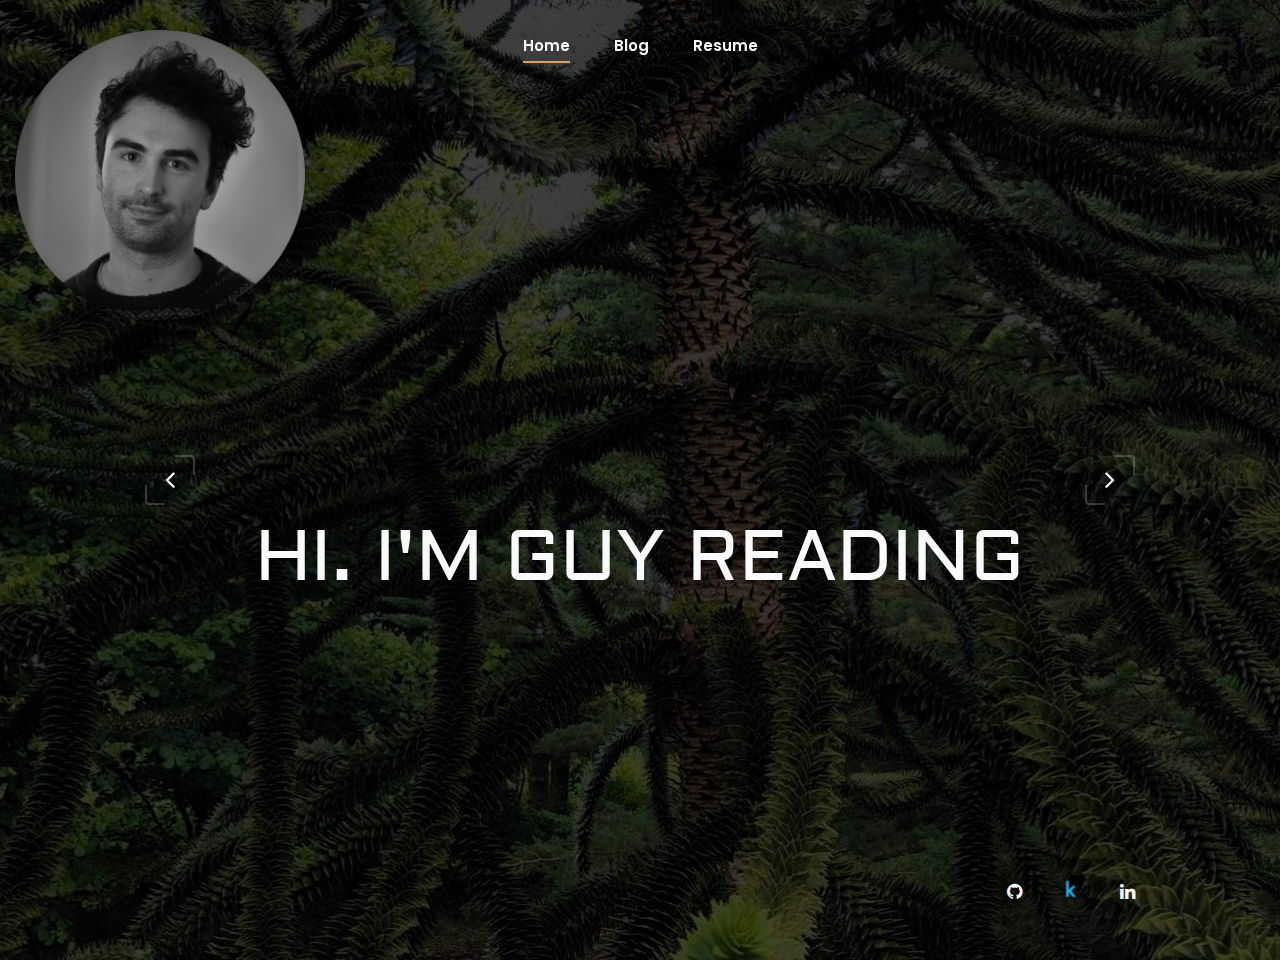
==== index.html @ 54b01710 "Feat: removed links that went to pages in construction, added to blog post" ====
<!DOCTYPE html>
<html lang="zxx">

<head>
    <meta charset="UTF-8">
    <meta name="description" content="Data Scientist">
    <meta name="keywords" content="Guy, Reading, data, scientist, nanotechnology, manufacturing, machine learning, machine, learning, reinforcement learning, reinforcement">
    <meta name="viewport" content="width=device-width, initial-scale=1.0">
    <meta http-equiv="X-UA-Compatible" content="ie=edge">
    <title>Guy Reading Profile</title>
	<link rel='icon' type='image/x-icon' href='favicon.ico' />
	<link rel="shortcut icon" href="favicon.ico" type="image/x-icon"> 

    <!-- Google Font -->
    <link href="https://fonts.googleapis.com/css2?family=Poppins:wght@300;400;500;600;700;800;900&display=swap"
    rel="stylesheet">
    <link href="https://fonts.googleapis.com/css2?family=Aldrich&display=swap" rel="stylesheet">

    <!-- Css Styles -->
    <link rel="stylesheet" href="css/bootstrap.min.css" type="text/css">
    <link rel="stylesheet" href="css/font-awesome.min.css" type="text/css">
    <link rel="stylesheet" href="css/elegant-icons.css" type="text/css">
    <link rel="stylesheet" href="css/owl.carousel.min.css" type="text/css">
    <link rel="stylesheet" href="css/slicknav.min.css" type="text/css">
    <link rel="stylesheet" href="css/slick.css" type="text/css">
    <link rel="stylesheet" href="css/style.css" type="text/css">

    <style>
        body {
            overflow-y: hidden;
            overflow-x: hidden;
        }
    </style>
</head>

<body>
    <!-- Page Preloder -->
    <div id="preloder">
        <div class="loader"></div>
    </div>

    <!-- Offcanvas Menu Begin -->
    <div class="offcanvas-menu-overlay"></div>
    <div class="offcanvas-menu-wrapper">
        <div class="offcanvas__logo">
            <a href="#"><img src="img/logo.png" alt=""></a>
        </div>
        <div id="mobile-menu-wrap"></div>
    </div>
    <!-- Offcanvas Menu End -->

    <!-- Header Section Begin -->
    <header class="header">	
        <div class="container-fluid">
            <div class="row">
                <div class="col-lg-3">
                    <div class="header__logo">
                        <a href="#"><img src="img/altlogo.png" alt=""></a>
                    </div>
                </div>
                <div class="col-lg-6">
                    <nav class="header__menu mobile-menu">
                        <ul>
                            <li class="active"><a href="./index.html">Home</a></li>
                            <!-- <li><a href="./projects.html">Projects</a></li> -->
                            <li><a href="./blog.html">Blog</a></li>
                            <li><a href="./GuyReadingCV.pdf">Resume</a></li>
                        </ul>
                    </nav>
                </div>
            </div>
            <div class="canvas__open"><i class="fa fa-bars"></i></div>
        </div>
    </header>
    <!-- Header Section End -->

    <!-- Hero Section Begin -->
    <section class="hero">
        <div class="hero__slider owl-carousel">
            <div class="hero__items set-bg" data-setbg="img/hero/hero-1.jpg">
                <div class="hero__text">
					<h2>Hi. I'm Guy Reading</h2>
                    <div class="hero__social">
                        <a href="https://github.com/guyreading"><i class="fa fa-github"></i></a>
                        <a href="https://www.kaggle.com/guyar1"><img src='img/kaggle_icon_small.png'/></a>
                        <a href="https://www.linkedin.com/in/guy-reading/"><i class="fa fa-linkedin"></i></a>
                    </div>
                </div>
            </div>
            <div class="hero__items set-bg" data-setbg="img/hero/hero-1.jpg">
                <div class="hero__text">
                    <h2>I'm a Data Scientist with a background in Nanotechnology & Manufacturing.</h2>
                    <div class="hero__social">
                        <a href="https://github.com/guyreading"><i class="fa fa-github"></i></a>
                        <a href="https://www.kaggle.com/guyar1"><img src='img/kaggle_icon_small.png'/></a>
                        <a href="https://www.linkedin.com/in/guy-reading/"><i class="fa fa-linkedin"></i></a>
                    </div>
                </div>
            </div>
        </div>
        <!-- <div class="slide-num" id="snh-1"></div>
        <div class="slider__progress"><span></span></div> -->
    </section>
    <!-- Hero Section End -->

    <!-- Project Section Begin 
    <section class="project">
        <div class="container-fluid">
            <div class="row">
                <div class="col-lg-12 text-center">
                    <div class="section-title">
                        <span>The rest...</span>
                        <h2>...coming soon</h2>
                    </div>
                </div>
            </div>
        </div>
    </section>
    Project Section End -->

    <!-- Footer Section Begin
    <footer class="footer set-bg" data-setbg="img/footer-bg.jpg">
        <div class="container">
            <div class="copyright">
                <div class="row">
                    <div class="col-lg-8 col-md-7">
                        <div class="copyright__text">
                            <p>Copyright © <script>
                                document.write(new Date().getFullYear());
                            </script> All rights reserved | This template is made with <i class="fa fa-heart-o"
                            aria-hidden="true"></i> by <a href="https://colorlib.com"
                            target="_blank">Colorlib</a>
                        </p>
                    </div>
                </div>
                <div class="col-lg-4 col-md-5">
                    <div class="copyright__widget">
                        <a href="#">Terms of use</a>
                        <a href="#">Privacy Policy</a>
                    </div>
                </div>
            </div>
        </div>
    </div>
</footer>
Footer Section End -->

<!-- Js Plugins -->
<script src="js/jquery-3.3.1.min.js"></script>
<script src="js/bootstrap.min.js"></script>
<script src="js/jquery.slicknav.js"></script>
<script src="js/owl.carousel.min.js"></script>
<script src="js/slick.min.js"></script>
<script src="js/main.js"></script>  
</body>

</html>
---- css/elegant-icons.css ----
@font-face {
	font-family: 'ElegantIcons';
	src:url('../fonts/ElegantIcons.eot');
	src:url('../fonts/ElegantIcons.eot?#iefix') format('embedded-opentype'),
		url('../fonts/ElegantIcons.woff') format('woff'),
		url('../fonts/ElegantIcons.ttf') format('truetype'),
		url('../fonts/ElegantIcons.svg#ElegantIcons') format('svg');
	font-weight: normal;
	font-style: normal;
}

/* Use the following CSS code if you want to use data attributes for inserting your icons */
[data-icon]:before {
	font-family: 'ElegantIcons';
	content: attr(data-icon);
	speak: none;
	font-weight: normal;
	font-variant: normal;
	text-transform: none;
	line-height: 1;
	-webkit-font-smoothing: antialiased;
	-moz-osx-font-smoothing: grayscale;
}

/* Use the following CSS code if you want to have a class per icon */
/*
Instead of a list of all class selectors,
you can use the generic selector below, but it's slower:
[class*="your-class-prefix"] {
*/
.arrow_up, .arrow_down, .arrow_left, .arrow_right, .arrow_left-up, .arrow_right-up, .arrow_right-down, .arrow_left-down, .arrow-up-down, .arrow_up-down_alt, .arrow_left-right_alt, .arrow_left-right, .arrow_expand_alt2, .arrow_expand_alt, .arrow_condense, .arrow_expand, .arrow_move, .arrow_carrot-up, .arrow_carrot-down, .arrow_carrot-left, .arrow_carrot-right, .arrow_carrot-2up, .arrow_carrot-2down, .arrow_carrot-2left, .arrow_carrot-2right, .arrow_carrot-up_alt2, .arrow_carrot-down_alt2, .arrow_carrot-left_alt2, .arrow_carrot-right_alt2, .arrow_carrot-2up_alt2, .arrow_carrot-2down_alt2, .arrow_carrot-2left_alt2, .arrow_carrot-2right_alt2, .arrow_triangle-up, .arrow_triangle-down, .arrow_triangle-left, .arrow_triangle-right, .arrow_triangle-up_alt2, .arrow_triangle-down_alt2, .arrow_triangle-left_alt2, .arrow_triangle-right_alt2, .arrow_back, .icon_minus-06, .icon_plus, .icon_close, .icon_check, .icon_minus_alt2, .icon_plus_alt2, .icon_close_alt2, .icon_check_alt2, .icon_zoom-out_alt, .icon_zoom-in_alt, .icon_search, .icon_box-empty, .icon_box-selected, .icon_minus-box, .icon_plus-box, .icon_box-checked, .icon_circle-empty, .icon_circle-slelected, .icon_stop_alt2, .icon_stop, .icon_pause_alt2, .icon_pause, .icon_menu, .icon_menu-square_alt2, .icon_menu-circle_alt2, .icon_ul, .icon_ol, .icon_adjust-horiz, .icon_adjust-vert, .icon_document_alt, .icon_documents_alt, .icon_pencil, .icon_pencil-edit_alt, .icon_pencil-edit, .icon_folder-alt, .icon_folder-open_alt, .icon_folder-add_alt, .icon_info_alt, .icon_error-oct_alt, .icon_error-circle_alt, .icon_error-triangle_alt, .icon_question_alt2, .icon_question, .icon_comment_alt, .icon_chat_alt, .icon_vol-mute_alt, .icon_volume-low_alt, .icon_volume-high_alt, .icon_quotations, .icon_quotations_alt2, .icon_clock_alt, .icon_lock_alt, .icon_lock-open_alt, .icon_key_alt, .icon_cloud_alt, .icon_cloud-upload_alt, .icon_cloud-download_alt, .icon_image, .icon_images, .icon_lightbulb_alt, .icon_gift_alt, .icon_house_alt, .icon_genius, .icon_mobile, .icon_tablet, .icon_laptop, .icon_desktop, .icon_camera_alt, .icon_mail_alt, .icon_cone_alt, .icon_ribbon_alt, .icon_bag_alt, .icon_creditcard, .icon_cart_alt, .icon_paperclip, .icon_tag_alt, .icon_tags_alt, .icon_trash_alt, .icon_cursor_alt, .icon_mic_alt, .icon_compass_alt, .icon_pin_alt, .icon_pushpin_alt, .icon_map_alt, .icon_drawer_alt, .icon_toolbox_alt, .icon_book_alt, .icon_calendar, .icon_film, .icon_table, .icon_contacts_alt, .icon_headphones, .icon_lifesaver, .icon_piechart, .icon_refresh, .icon_link_alt, .icon_link, .icon_loading, .icon_blocked, .icon_archive_alt, .icon_heart_alt, .icon_star_alt, .icon_star-half_alt, .icon_star, .icon_star-half, .icon_tools, .icon_tool, .icon_cog, .icon_cogs, .arrow_up_alt, .arrow_down_alt, .arrow_left_alt, .arrow_right_alt, .arrow_left-up_alt, .arrow_right-up_alt, .arrow_right-down_alt, .arrow_left-down_alt, .arrow_condense_alt, .arrow_expand_alt3, .arrow_carrot_up_alt, .arrow_carrot-down_alt, .arrow_carrot-left_alt, .arrow_carrot-right_alt, .arrow_carrot-2up_alt, .arrow_carrot-2dwnn_alt, .arrow_carrot-2left_alt, .arrow_carrot-2right_alt, .arrow_triangle-up_alt, .arrow_triangle-down_alt, .arrow_triangle-left_alt, .arrow_triangle-right_alt, .icon_minus_alt, .icon_plus_alt, .icon_close_alt, .icon_check_alt, .icon_zoom-out, .icon_zoom-in, .icon_stop_alt, .icon_menu-square_alt, .icon_menu-circle_alt, .icon_document, .icon_documents, .icon_pencil_alt, .icon_folder, .icon_folder-open, .icon_folder-add, .icon_folder_upload, .icon_folder_download, .icon_info, .icon_error-circle, .icon_error-oct, .icon_error-triangle, .icon_question_alt, .icon_comment, .icon_chat, .icon_vol-mute, .icon_volume-low, .icon_volume-high, .icon_quotations_alt, .icon_clock, .icon_lock, .icon_lock-open, .icon_key, .icon_cloud, .icon_cloud-upload, .icon_cloud-download, .icon_lightbulb, .icon_gift, .icon_house, .icon_camera, .icon_mail, .icon_cone, .icon_ribbon, .icon_bag, .icon_cart, .icon_tag, .icon_tags, .icon_trash, .icon_cursor, .icon_mic, .icon_compass, .icon_pin, .icon_pushpin, .icon_map, .icon_drawer, .icon_toolbox, .icon_book, .icon_contacts, .icon_archive, .icon_heart, .icon_profile, .icon_group, .icon_grid-2x2, .icon_grid-3x3, .icon_music, .icon_pause_alt, .icon_phone, .icon_upload, .icon_download, .social_facebook, .social_twitter, .social_pinterest, .social_googleplus, .social_tumblr, .social_tumbleupon, .social_wordpress, .social_instagram, .social_dribbble, .social_vimeo, .social_linkedin, .social_rss, .social_deviantart, .social_share, .social_myspace, .social_skype, .social_youtube, .social_picassa, .social_googledrive, .social_flickr, .social_blogger, .social_spotify, .social_delicious, .social_facebook_circle, .social_twitter_circle, .social_pinterest_circle, .social_googleplus_circle, .social_tumblr_circle, .social_stumbleupon_circle, .social_wordpress_circle, .social_instagram_circle, .social_dribbble_circle, .social_vimeo_circle, .social_linkedin_circle, .social_rss_circle, .social_deviantart_circle, .social_share_circle, .social_myspace_circle, .social_skype_circle, .social_youtube_circle, .social_picassa_circle, .social_googledrive_alt2, .social_flickr_circle, .social_blogger_circle, .social_spotify_circle, .social_delicious_circle, .social_facebook_square, .social_twitter_square, .social_pinterest_square, .social_googleplus_square, .social_tumblr_square, .social_stumbleupon_square, .social_wordpress_square, .social_instagram_square, .social_dribbble_square, .social_vimeo_square, .social_linkedin_square, .social_rss_square, .social_deviantart_square, .social_share_square, .social_myspace_square, .social_skype_square, .social_youtube_square, .social_picassa_square, .social_googledrive_square, .social_flickr_square, .social_blogger_square, .social_spotify_square, .social_delicious_square, .icon_printer, .icon_calulator, .icon_building, .icon_floppy, .icon_drive, .icon_search-2, .icon_id, .icon_id-2, .icon_puzzle, .icon_like, .icon_dislike, .icon_mug, .icon_currency, .icon_wallet, .icon_pens, .icon_easel, .icon_flowchart, .icon_datareport, .icon_briefcase, .icon_shield, .icon_percent, .icon_globe, .icon_globe-2, .icon_target, .icon_hourglass, .icon_balance, .icon_rook, .icon_printer-alt, .icon_calculator_alt, .icon_building_alt, .icon_floppy_alt, .icon_drive_alt, .icon_search_alt, .icon_id_alt, .icon_id-2_alt, .icon_puzzle_alt, .icon_like_alt, .icon_dislike_alt, .icon_mug_alt, .icon_currency_alt, .icon_wallet_alt, .icon_pens_alt, .icon_easel_alt, .icon_flowchart_alt, .icon_datareport_alt, .icon_briefcase_alt, .icon_shield_alt, .icon_percent_alt, .icon_globe_alt, .icon_clipboard {
	font-family: 'ElegantIcons';
	speak: none;
	font-style: normal;
	font-weight: normal;
	font-variant: normal;
	text-transform: none;
	line-height: 1;
	-webkit-font-smoothing: antialiased;
}
.arrow_up:before {
	content: "\21";
}
.arrow_down:before {
	content: "\22";
}
.arrow_left:before {
	content: "\23";
}
.arrow_right:before {
	content: "\24";
}
.arrow_left-up:before {
	content: "\25";
}
.arrow_right-up:before {
	content: "\26";
}
.arrow_right-down:before {
	content: "\27";
}
.arrow_left-down:before {
	content: "\28";
}
.arrow-up-down:before {
	content: "\29";
}
.arrow_up-down_alt:before {
	content: "\2a";
}
.arrow_left-right_alt:before {
	content: "\2b";
}
.arrow_left-right:before {
	content: "\2c";
}
.arrow_expand_alt2:before {
	content: "\2d";
}
.arrow_expand_alt:before {
	content: "\2e";
}
.arrow_condense:before {
	content: "\2f";
}
.arrow_expand:before {
	content: "\30";
}
.arrow_move:before {
	content: "\31";
}
.arrow_carrot-up:before {
	content: "\32";
}
.arrow_carrot-down:before {
	content: "\33";
}
.arrow_carrot-left:before {
	content: "\34";
}
.arrow_carrot-right:before {
	content: "\35";
}
.arrow_carrot-2up:before {
	content: "\36";
}
.arrow_carrot-2down:before {
	content: "\37";
}
.arrow_carrot-2left:before {
	content: "\38";
}
.arrow_carrot-2right:before {
	content: "\39";
}
.arrow_carrot-up_alt2:before {
	content: "\3a";
}
.arrow_carrot-down_alt2:before {
	content: "\3b";
}
.arrow_carrot-left_alt2:before {
	content: "\3c";
}
.arrow_carrot-right_alt2:before {
	content: "\3d";
}
.arrow_carrot-2up_alt2:before {
	content: "\3e";
}
.arrow_carrot-2down_alt2:before {
	content: "\3f";
}
.arrow_carrot-2left_alt2:before {
	content: "\40";
}
.arrow_carrot-2right_alt2:before {
	content: "\41";
}
.arrow_triangle-up:before {
	content: "\42";
}
.arrow_triangle-down:before {
	content: "\43";
}
.arrow_triangle-left:before {
	content: "\44";
}
.arrow_triangle-right:before {
	content: "\45";
}
.arrow_triangle-up_alt2:before {
	content: "\46";
}
.arrow_triangle-down_alt2:before {
	content: "\47";
}
.arrow_triangle-left_alt2:before {
	content: "\48";
}
.arrow_triangle-right_alt2:before {
	content: "\49";
}
.arrow_back:before {
	content: "\4a";
}
.icon_minus-06:before {
	content: "\4b";
}
.icon_plus:before {
	content: "\4c";
}
.icon_close:before {
	content: "\4d";
}
.icon_check:before {
	content: "\4e";
}
.icon_minus_alt2:before {
	content: "\4f";
}
.icon_plus_alt2:before {
	content: "\50";
}
.icon_close_alt2:before {
	content: "\51";
}
.icon_check_alt2:before {
	content: "\52";
}
.icon_zoom-out_alt:before {
	content: "\53";
}
.icon_zoom-in_alt:before {
	content: "\54";
}
.icon_search:before {
	content: "\55";
}
.icon_box-empty:before {
	content: "\56";
}
.icon_box-selected:before {
	content: "\57";
}
.icon_minus-box:before {
	content: "\58";
}
.icon_plus-box:before {
	content: "\59";
}
.icon_box-checked:before {
	content: "\5a";
}
.icon_circle-empty:before {
	content: "\5b";
}
.icon_circle-slelected:before {
	content: "\5c";
}
.icon_stop_alt2:before {
	content: "\5d";
}
.icon_stop:before {
	content: "\5e";
}
.icon_pause_alt2:before {
	content: "\5f";
}
.icon_pause:before {
	content: "\60";
}
.icon_menu:before {
	content: "\61";
}
.icon_menu-square_alt2:before {
	content: "\62";
}
.icon_menu-circle_alt2:before {
	content: "\63";
}
.icon_ul:before {
	content: "\64";
}
.icon_ol:before {
	content: "\65";
}
.icon_adjust-horiz:before {
	content: "\66";
}
.icon_adjust-vert:before {
	content: "\67";
}
.icon_document_alt:before {
	content: "\68";
}
.icon_documents_alt:before {
	content: "\69";
}
.icon_pencil:before {
	content: "\6a";
}
.icon_pencil-edit_alt:before {
	content: "\6b";
}
.icon_pencil-edit:before {
	content: "\6c";
}
.icon_folder-alt:before {
	content: "\6d";
}
.icon_folder-open_alt:before {
	content: "\6e";
}
.icon_folder-add_alt:before {
	content: "\6f";
}
.icon_info_alt:before {
	content: "\70";
}
.icon_error-oct_alt:before {
	content: "\71";
}
.icon_error-circle_alt:before {
	content: "\72";
}
.icon_error-triangle_alt:before {
	content: "\73";
}
.icon_question_alt2:before {
	content: "\74";
}
.icon_question:before {
	content: "\75";
}
.icon_comment_alt:before {
	content: "\76";
}
.icon_chat_alt:before {
	content: "\77";
}
.icon_vol-mute_alt:before {
	content: "\78";
}
.icon_volume-low_alt:before {
	content: "\79";
}
.icon_volume-high_alt:before {
	content: "\7a";
}
.icon_quotations:before {
	content: "\7b";
}
.icon_quotations_alt2:before {
	content: "\7c";
}
.icon_clock_alt:before {
	content: "\7d";
}
.icon_lock_alt:before {
	content: "\7e";
}
.icon_lock-open_alt:before {
	content: "\e000";
}
.icon_key_alt:before {
	content: "\e001";
}
.icon_cloud_alt:before {
	content: "\e002";
}
.icon_cloud-upload_alt:before {
	content: "\e003";
}
.icon_cloud-download_alt:before {
	content: "\e004";
}
.icon_image:before {
	content: "\e005";
}
.icon_images:before {
	content: "\e006";
}
.icon_lightbulb_alt:before {
	content: "\e007";
}
.icon_gift_alt:before {
	content: "\e008";
}
.icon_house_alt:before {
	content: "\e009";
}
.icon_genius:before {
	content: "\e00a";
}
.icon_mobile:before {
	content: "\e00b";
}
.icon_tablet:before {
	content: "\e00c";
}
.icon_laptop:before {
	content: "\e00d";
}
.icon_desktop:before {
	content: "\e00e";
}
.icon_camera_alt:before {
	content: "\e00f";
}
.icon_mail_alt:before {
	content: "\e010";
}
.icon_cone_alt:before {
	content: "\e011";
}
.icon_ribbon_alt:before {
	content: "\e012";
}
.icon_bag_alt:before {
	content: "\e013";
}
.icon_creditcard:before {
	content: "\e014";
}
.icon_cart_alt:before {
	content: "\e015";
}
.icon_paperclip:before {
	content: "\e016";
}
.icon_tag_alt:before {
	content: "\e017";
}
.icon_tags_alt:before {
	content: "\e018";
}
.icon_trash_alt:before {
	content: "\e019";
}
.icon_cursor_alt:before {
	content: "\e01a";
}
.icon_mic_alt:before {
	content: "\e01b";
}
.icon_compass_alt:before {
	content: "\e01c";
}
.icon_pin_alt:before {
	content: "\e01d";
}
.icon_pushpin_alt:before {
	content: "\e01e";
}
.icon_map_alt:before {
	content: "\e01f";
}
.icon_drawer_alt:before {
	content: "\e020";
}
.icon_toolbox_alt:before {
	content: "\e021";
}
.icon_book_alt:before {
	content: "\e022";
}
.icon_calendar:before {
	content: "\e023";
}
.icon_film:before {
	content: "\e024";
}
.icon_table:before {
	content: "\e025";
}
.icon_contacts_alt:before {
	content: "\e026";
}
.icon_headphones:before {
	content: "\e027";
}
.icon_lifesaver:before {
	content: "\e028";
}
.icon_piechart:before {
	content: "\e029";
}
.icon_refresh:before {
	content: "\e02a";
}
.icon_link_alt:before {
	content: "\e02b";
}
.icon_link:before {
	content: "\e02c";
}
.icon_loading:before {
	content: "\e02d";
}
.icon_blocked:before {
	content: "\e02e";
}
.icon_archive_alt:before {
	content: "\e02f";
}
.icon_heart_alt:before {
	content: "\e030";
}
.icon_star_alt:before {
	content: "\e031";
}
.icon_star-half_alt:before {
	content: "\e032";
}
.icon_star:before {
	content: "\e033";
}
.icon_star-half:before {
	content: "\e034";
}
.icon_tools:before {
	content: "\e035";
}
.icon_tool:before {
	content: "\e036";
}
.icon_cog:before {
	content: "\e037";
}
.icon_cogs:before {
	content: "\e038";
}
.arrow_up_alt:before {
	content: "\e039";
}
.arrow_down_alt:before {
	content: "\e03a";
}
.arrow_left_alt:before {
	content: "\e03b";
}
.arrow_right_alt:before {
	content: "\e03c";
}
.arrow_left-up_alt:before {
	content: "\e03d";
}
.arrow_right-up_alt:before {
	content: "\e03e";
}
.arrow_right-down_alt:before {
	content: "\e03f";
}
.arrow_left-down_alt:before {
	content: "\e040";
}
.arrow_condense_alt:before {
	content: "\e041";
}
.arrow_expand_alt3:before {
	content: "\e042";
}
.arrow_carrot_up_alt:before {
	content: "\e043";
}
.arrow_carrot-down_alt:before {
	content: "\e044";
}
.arrow_carrot-left_alt:before {
	content: "\e045";
}
.arrow_carrot-right_alt:before {
	content: "\e046";
}
.arrow_carrot-2up_alt:before {
	content: "\e047";
}
.arrow_carrot-2dwnn_alt:before {
	content: "\e048";
}
.arrow_carrot-2left_alt:before {
	content: "\e049";
}
.arrow_carrot-2right_alt:before {
	content: "\e04a";
}
.arrow_triangle-up_alt:before {
	content: "\e04b";
}
.arrow_triangle-down_alt:before {
	content: "\e04c";
}
.arrow_triangle-left_alt:before {
	content: "\e04d";
}
.arrow_triangle-right_alt:before {
	content: "\e04e";
}
.icon_minus_alt:before {
	content: "\e04f";
}
.icon_plus_alt:before {
	content: "\e050";
}
.icon_close_alt:before {
	content: "\e051";
}
.icon_check_alt:before {
	content: "\e052";
}
.icon_zoom-out:before {
	content: "\e053";
}
.icon_zoom-in:before {
	content: "\e054";
}
.icon_stop_alt:before {
	content: "\e055";
}
.icon_menu-square_alt:before {
	content: "\e056";
}
.icon_menu-circle_alt:before {
	content: "\e057";
}
.icon_document:before {
	content: "\e058";
}
.icon_documents:before {
	content: "\e059";
}
.icon_pencil_alt:before {
	content: "\e05a";
}
.icon_folder:before {
	content: "\e05b";
}
.icon_folder-open:before {
	content: "\e05c";
}
.icon_folder-add:before {
	content: "\e05d";
}
.icon_folder_upload:before {
	content: "\e05e";
}
.icon_folder_download:before {
	content: "\e05f";
}
.icon_info:before {
	content: "\e060";
}
.icon_error-circle:before {
	content: "\e061";
}
.icon_error-oct:before {
	content: "\e062";
}
.icon_error-triangle:before {
	content: "\e063";
}
.icon_question_alt:before {
	content: "\e064";
}
.icon_comment:before {
	content: "\e065";
}
.icon_chat:before {
	content: "\e066";
}
.icon_vol-mute:before {
	content: "\e067";
}
.icon_volume-low:before {
	content: "\e068";
}
.icon_volume-high:before {
	content: "\e069";
}
.icon_quotations_alt:before {
	content: "\e06a";
}
.icon_clock:before {
	content: "\e06b";
}
.icon_lock:before {
	content: "\e06c";
}
.icon_lock-open:before {
	content: "\e06d";
}
.icon_key:before {
	content: "\e06e";
}
.icon_cloud:before {
	content: "\e06f";
}
.icon_cloud-upload:before {
	content: "\e070";
}
.icon_cloud-download:before {
	content: "\e071";
}
.icon_lightbulb:before {
	content: "\e072";
}
.icon_gift:before {
	content: "\e073";
}
.icon_house:before {
	content: "\e074";
}
.icon_camera:before {
	content: "\e075";
}
.icon_mail:before {
	content: "\e076";
}
.icon_cone:before {
	content: "\e077";
}
.icon_ribbon:before {
	content: "\e078";
}
.icon_bag:before {
	content: "\e079";
}
.icon_cart:before {
	content: "\e07a";
}
.icon_tag:before {
	content: "\e07b";
}
.icon_tags:before {
	content: "\e07c";
}
.icon_trash:before {
	content: "\e07d";
}
.icon_cursor:before {
	content: "\e07e";
}
.icon_mic:before {
	content: "\e07f";
}
.icon_compass:before {
	content: "\e080";
}
.icon_pin:before {
	content: "\e081";
}
.icon_pushpin:before {
	content: "\e082";
}
.icon_map:before {
	content: "\e083";
}
.icon_drawer:before {
	content: "\e084";
}
.icon_toolbox:before {
	content: "\e085";
}
.icon_book:before {
	content: "\e086";
}
.icon_contacts:before {
	content: "\e087";
}
.icon_archive:before {
	content: "\e088";
}
.icon_heart:before {
	content: "\e089";
}
.icon_profile:before {
	content: "\e08a";
}
.icon_group:before {
	content: "\e08b";
}
.icon_grid-2x2:before {
	content: "\e08c";
}
.icon_grid-3x3:before {
	content: "\e08d";
}
.icon_music:before {
	content: "\e08e";
}
.icon_pause_alt:before {
	content: "\e08f";
}
.icon_phone:before {
	content: "\e090";
}
.icon_upload:before {
	content: "\e091";
}
.icon_download:before {
	content: "\e092";
}
.social_facebook:before {
	content: "\e093";
}
.social_twitter:before {
	content: "\e094";
}
.social_pinterest:before {
	content: "\e095";
}
.social_googleplus:before {
	content: "\e096";
}
.social_tumblr:before {
	content: "\e097";
}
.social_tumbleupon:before {
	content: "\e098";
}
.social_wordpress:before {
	content: "\e099";
}
.social_instagram:before {
	content: "\e09a";
}
.social_dribbble:before {
	content: "\e09b";
}
.social_vimeo:before {
	content: "\e09c";
}
.social_linkedin:before {
	content: "\e09d";
}
.social_rss:before {
	content: "\e09e";
}
.social_deviantart:before {
	content: "\e09f";
}
.social_share:before {
	content: "\e0a0";
}
.social_myspace:before {
	content: "\e0a1";
}
.social_skype:before {
	content: "\e0a2";
}
.social_youtube:before {
	content: "\e0a3";
}
.social_picassa:before {
	content: "\e0a4";
}
.social_googledrive:before {
	content: "\e0a5";
}
.social_flickr:before {
	content: "\e0a6";
}
.social_blogger:before {
	content: "\e0a7";
}
.social_spotify:before {
	content: "\e0a8";
}
.social_delicious:before {
	content: "\e0a9";
}
.social_facebook_circle:before {
	content: "\e0aa";
}
.social_twitter_circle:before {
	content: "\e0ab";
}
.social_pinterest_circle:before {
	content: "\e0ac";
}
.social_googleplus_circle:before {
	content: "\e0ad";
}
.social_tumblr_circle:before {
	content: "\e0ae";
}
.social_stumbleupon_circle:before {
	content: "\e0af";
}
.social_wordpress_circle:before {
	content: "\e0b0";
}
.social_instagram_circle:before {
	content: "\e0b1";
}
.social_dribbble_circle:before {
	content: "\e0b2";
}
.social_vimeo_circle:before {
	content: "\e0b3";
}
.social_linkedin_circle:before {
	content: "\e0b4";
}
.social_rss_circle:before {
	content: "\e0b5";
}
.social_deviantart_circle:before {
	content: "\e0b6";
}
.social_share_circle:before {
	content: "\e0b7";
}
.social_myspace_circle:before {
	content: "\e0b8";
}
.social_skype_circle:before {
	content: "\e0b9";
}
.social_youtube_circle:before {
	content: "\e0ba";
}
.social_picassa_circle:before {
	content: "\e0bb";
}
.social_googledrive_alt2:before {
	content: "\e0bc";
}
.social_flickr_circle:before {
	content: "\e0bd";
}
.social_blogger_circle:before {
	content: "\e0be";
}
.social_spotify_circle:before {
	content: "\e0bf";
}
.social_delicious_circle:before {
	content: "\e0c0";
}
.social_facebook_square:before {
	content: "\e0c1";
}
.social_twitter_square:before {
	content: "\e0c2";
}
.social_pinterest_square:before {
	content: "\e0c3";
}
.social_googleplus_square:before {
	content: "\e0c4";
}
.social_tumblr_square:before {
	content: "\e0c5";
}
.social_stumbleupon_square:before {
	content: "\e0c6";
}
.social_wordpress_square:before {
	content: "\e0c7";
}
.social_instagram_square:before {
	content: "\e0c8";
}
.social_dribbble_square:before {
	content: "\e0c9";
}
.social_vimeo_square:before {
	content: "\e0ca";
}
.social_linkedin_square:before {
	content: "\e0cb";
}
.social_rss_square:before {
	content: "\e0cc";
}
.social_deviantart_square:before {
	content: "\e0cd";
}
.social_share_square:before {
	content: "\e0ce";
}
.social_myspace_square:before {
	content: "\e0cf";
}
.social_skype_square:before {
	content: "\e0d0";
}
.social_youtube_square:before {
	content: "\e0d1";
}
.social_picassa_square:before {
	content: "\e0d2";
}
.social_googledrive_square:before {
	content: "\e0d3";
}
.social_flickr_square:before {
	content: "\e0d4";
}
.social_blogger_square:before {
	content: "\e0d5";
}
.social_spotify_square:before {
	content: "\e0d6";
}
.social_delicious_square:before {
	content: "\e0d7";
}
.icon_printer:before {
	content: "\e103";
}
.icon_calulator:before {
	content: "\e0ee";
}
.icon_building:before {
	content: "\e0ef";
}
.icon_floppy:before {
	content: "\e0e8";
}
.icon_drive:before {
	content: "\e0ea";
}
.icon_search-2:before {
	content: "\e101";
}
.icon_id:before {
	content: "\e107";
}
.icon_id-2:before {
	content: "\e108";
}
.icon_puzzle:before {
	content: "\e102";
}
.icon_like:before {
	content: "\e106";
}
.icon_dislike:before {
	content: "\e0eb";
}
.icon_mug:before {
	content: "\e105";
}
.icon_currency:before {
	content: "\e0ed";
}
.icon_wallet:before {
	content: "\e100";
}
.icon_pens:before {
	content: "\e104";
}
.icon_easel:before {
	content: "\e0e9";
}
.icon_flowchart:before {
	content: "\e109";
}
.icon_datareport:before {
	content: "\e0ec";
}
.icon_briefcase:before {
	content: "\e0fe";
}
.icon_shield:before {
	content: "\e0f6";
}
.icon_percent:before {
	content: "\e0fb";
}
.icon_globe:before {
	content: "\e0e2";
}
.icon_globe-2:before {
	content: "\e0e3";
}
.icon_target:before {
	content: "\e0f5";
}
.icon_hourglass:before {
	content: "\e0e1";
}
.icon_balance:before {
	content: "\e0ff";
}
.icon_rook:before {
	content: "\e0f8";
}
.icon_printer-alt:before {
	content: "\e0fa";
}
.icon_calculator_alt:before {
	content: "\e0e7";
}
.icon_building_alt:before {
	content: "\e0fd";
}
.icon_floppy_alt:before {
	content: "\e0e4";
}
.icon_drive_alt:before {
	content: "\e0e5";
}
.icon_search_alt:before {
	content: "\e0f7";
}
.icon_id_alt:before {
	content: "\e0e0";
}
.icon_id-2_alt:before {
	content: "\e0fc";
}
.icon_puzzle_alt:before {
	content: "\e0f9";
}
.icon_like_alt:before {
	content: "\e0dd";
}
.icon_dislike_alt:before {
	content: "\e0f1";
}
.icon_mug_alt:before {
	content: "\e0dc";
}
.icon_currency_alt:before {
	content: "\e0f3";
}
.icon_wallet_alt:before {
	content: "\e0d8";
}
.icon_pens_alt:before {
	content: "\e0db";
}
.icon_easel_alt:before {
	content: "\e0f0";
}
.icon_flowchart_alt:before {
	content: "\e0df";
}
.icon_datareport_alt:before {
	content: "\e0f2";
}
.icon_briefcase_alt:before {
	content: "\e0f4";
}
.icon_shield_alt:before {
	content: "\e0d9";
}
.icon_percent_alt:before {
	content: "\e0da";
}
.icon_globe_alt:before {
	content: "\e0de";
}
.icon_clipboard:before {
	content: "\e0e6";
}


	.glyph {
		float: left;
		text-align: center;
		padding: .75em;
		margin: .4em 1.5em .75em 0;
		width: 6em;
text-shadow: none;
	}
        .glyph_big {
        font-size: 128px;
        color: #59c5dc;
        float: left;
        margin-right: 20px;
        }

        .glyph div { padding-bottom: 10px;}

	.glyph input {
		font-family: consolas, monospace;
		font-size: 12px;
		width: 100%;
		text-align: center;
		border: 0;
		box-shadow: 0 0 0 1px #ccc;
		padding: .2em;
                -moz-border-radius: 5px;
                -webkit-border-radius: 5px;
	}
	.centered {
		margin-left: auto;
		margin-right: auto;
	}
	.glyph .fs1 {
		font-size: 2em;
	}
---- css/style.css ----
/******************************************************************
  Theme Name: Staging
  Description: Staging bootstrap tamplate
  Author: Colorib
  Author URI: https://www.colorib.com//
  Version: 1.0
  Created: Colorib
******************************************************************/

/*------------------------------------------------------------------
[Table of contents]

1.  Template default CSS
	1.1	Variables
	1.2	Mixins
	1.3	Flexbox
	1.4	Reset
2.  Helper Css
3.  Header Section
4.  Hero Section
5.  Banner Section
6.  Product Section
7.  Intagram Section
8.  Latest Section
9.  Contact
10.  Footer Style
-------------------------------------------------------------------*/

/*----------------------------------------*/

/* Template default CSS
/*----------------------------------------*/

html,
body {
	height: 100%;
	font-family: "Poppins", sans-serif;
	-webkit-font-smoothing: antialiased;
}

h1,
h2,
h3,
h4,
h5,
h6 {
	margin: 0;
	color: #111111;
	font-weight: 400;
	font-family: "Aldrich", sans-serif;
}

h1 {
	font-size: 70px;
}

h2 {
	font-size: 36px;
}

h3 {
	font-size: 30px;
}

h4 {
	font-size: 24px;
}

h5 {
	font-size: 18px;
}

h6 {
	font-size: 16px;
}

p {
	font-size: 15px;
	font-family: "Poppins", sans-serif;
	color: #707070;
	font-weight: 400;
	line-height: 26px;
	margin: 0 0 15px 0;
}

img {
	max-width: 100%;
}

input:focus,
select:focus,
button:focus,
textarea:focus {
	outline: none;
}

a:hover,
a:focus {
	text-decoration: none;
	outline: none;
	color: #ffffff;
}

ul,
ol {
	padding: 0;
	margin: 0;
}

/*---------------------
  Helper CSS
-----------------------*/

.section-title {
	margin-bottom: 40px;
}

.section-title span {
	color: #dfa667;
	font-size: 16px;
	font-weight: 600;
	text-transform: uppercase;
	letter-spacing: 1px;
	display: block;
	margin-bottom: 12px;
}

.section-title h2 {
	font-size: 42px;
	color: #111111;
	line-height: 50px;
	text-transform: uppercase;
}

.set-bg {
	background-repeat: no-repeat;
	background-size: cover;
	background-position: top center;
}

.spad {
	padding-top: 100px;
	padding-bottom: 100px;
}

.text-white h1,
.text-white h2,
.text-white h3,
.text-white h4,
.text-white h5,
.text-white h6,
.text-white p,
.text-white span,
.text-white li,
.text-white a {
	color: #fff;
}

/* buttons */

.primary-btn {
	display: inline-block;
	font-size: 16px;
	font-weight: 700;
	padding: 16px 50px;
	color: #ffffff;
	position: relative;
}

.primary-btn.normal-btn {
	color: #111111;
}

.primary-btn.normal-btn:before {
	border-color: #c4c4c4;
}

.primary-btn.normal-btn:after {
	border-color: #c4c4c4;
}

.primary-btn:before {
	position: absolute;
	left: 0;
	bottom: 0;
	height: 28px;
	width: 28px;
	border-left: 2px solid rgba(255, 255, 255, 0.2);
	border-bottom: 2px solid rgba(255, 255, 255, 0.2);
	content: "";
	border-radius: 0 0 0 4px;
	-webkit-transition: all, 0.5s;
	-o-transition: all, 0.5s;
	transition: all, 0.5s;
}

.primary-btn:after {
	position: absolute;
	right: 0;
	top: 0;
	height: 28px;
	width: 28px;
	border-right: 2px solid rgba(255, 255, 255, 0.2);
	border-top: 2px solid rgba(255, 255, 255, 0.2);
	content: "";
	border-radius: 0 4px 0 0;
	-webkit-transition: all, 0.5s;
	-o-transition: all, 0.5s;
	transition: all, 0.5s;
}

.primary-btn:hover:before {
	height: 100%;
	width: 100%;
	border-radius: 4px;
}

.primary-btn:hover:after {
	height: 100%;
	width: 100%;
	border-radius: 4px;
}

.site-btn {
	font-size: 16px;
	color: #ffffff;
	background: #dfa667;
	font-weight: 600;
	border: none;
	display: inline-block;
	padding: 14px 36px;
}

/* Preloder */

#preloder {
	position: fixed;
	width: 100%;
	height: 100%;
	top: 0;
	left: 0;
	z-index: 999999;
	background: #000;
}

.loader {
	width: 40px;
	height: 40px;
	position: absolute;
	top: 50%;
	left: 50%;
	margin-top: -13px;
	margin-left: -13px;
	border-radius: 60px;
	animation: loader 0.8s linear infinite;
	-webkit-animation: loader 0.8s linear infinite;
}

@keyframes loader {
	0% {
		-webkit-transform: rotate(0deg);
		transform: rotate(0deg);
		border: 4px solid #f44336;
		border-left-color: transparent;
	}
	50% {
		-webkit-transform: rotate(180deg);
		transform: rotate(180deg);
		border: 4px solid #673ab7;
		border-left-color: transparent;
	}
	100% {
		-webkit-transform: rotate(360deg);
		transform: rotate(360deg);
		border: 4px solid #f44336;
		border-left-color: transparent;
	}
}

@-webkit-keyframes loader {
	0% {
		-webkit-transform: rotate(0deg);
		border: 4px solid #f44336;
		border-left-color: transparent;
	}
	50% {
		-webkit-transform: rotate(180deg);
		border: 4px solid #673ab7;
		border-left-color: transparent;
	}
	100% {
		-webkit-transform: rotate(360deg);
		border: 4px solid #f44336;
		border-left-color: transparent;
	}
}

/*---------------------
  Header
-----------------------*/

.header {
	position: absolute;
	width: 100%;
	top: 0;
	left: 0;
	z-index: 9;
	padding: 30px 0 0;
}

.header.header-normal {
	position: relative;
	padding: 30px 0 30px;
}

.header__logo a {
	display: inline-block;
}

.header__menu {
	text-align: center;
}

.header__menu ul li {
	list-style: none;
	display: inline-block;
	position: relative;
	margin-right: 40px;
}

.header__menu ul li.active a:after {
	-webkit-transform: scale(1);
	-ms-transform: scale(1);
	transform: scale(1);
}

.header__menu ul li:hover a:after {
	-webkit-transform: scale(1);
	-ms-transform: scale(1);
	transform: scale(1);
}

.header__menu ul li:hover .dropdown {
	top: 32px;
	opacity: 1;
	visibility: visible;
}

.header__menu ul li:last-child {
	margin-right: 0;
}

.header__menu ul li .dropdown {
	position: absolute;
	left: 0;
	top: 62px;
	width: 140px;
	background: #ffffff;
	text-align: left;
	padding: 5px 0;
	z-index: 9;
	opacity: 0;
	visibility: hidden;
	-webkit-transition: all, 0.3s;
	-o-transition: all, 0.3s;
	transition: all, 0.3s;
}

.header__menu ul li .dropdown li {
	display: block;
	margin-right: 0;
}

.header__menu ul li .dropdown li a {
	font-size: 14px;
	color: #111111;
	font-weight: 400;
	padding: 5px 20px;
	text-transform: capitalize;
}

.header__menu ul li .dropdown li a:after {
	display: none;
}

.header__menu ul li a {
	font-size: 15px;
	color: #ffffff;
	display: block;
	font-weight: 600;
	padding: 5px 0;
	position: relative;
}

.header__menu ul li a:after {
	position: absolute;
	left: 0;
	bottom: 0;
	height: 2px;
	width: 100%;
	background: #dfa667;
	content: "";
	-webkit-transition: all, 0.4s;
	-o-transition: all, 0.4s;
	transition: all, 0.4s;
	-webkit-transform: scale(0);
	-ms-transform: scale(0);
	transform: scale(0);
}

.header__widget {
	text-align: right;
}

.header__widget span {
	font-size: 14px;
	font-family: "Aldrich", sans-serif;
	color: #b7b7b7;
	display: block;
	margin-bottom: 10px;
}

.header__widget h4 {
	font-size: 22px;
	color: #dfa667;
}

.offcanvas-menu-wrapper {
	display: none;
}

.canvas__open {
	display: none;
}

/*---------------------
  Hero
-----------------------*/

.hero {
	position: relative;
}

.hero__items {
	height: 960px;
	padding: 0 40px;
	display: -webkit-box;
	display: -ms-flexbox;
	display: flex;
	-webkit-box-align: center;
	-ms-flex-align: center;
	align-items: center;
	-webkit-box-pack: center;
	-ms-flex-pack: center;
	justify-content: center;
}

.hero__text {
	max-width: 820px;
	text-align: center;
}

.hero__text h2 {
	color: #ffffff;
	font-size: 72px;
	line-height: 80px;
	text-transform: uppercase;
	margin-bottom: 45px;
	position: relative;
	top: 100px;
	opacity: 0;
	-webkit-transition: all, 0.3s;
	-o-transition: all, 0.3s;
	transition: all, 0.3s;
}

.hero__text .primary-btn {
	position: relative;
	top: 100px;
	opacity: 0;
	-webkit-transition: all, 0.6s;
	-o-transition: all, 0.6s;
	transition: all, 0.6s;
}

.hero__text .more_btn {
	font-size: 14px;
	color: #b7b7b7;
	position: absolute;
	left: 50%;
	margin-left: -50px;
	bottom: 55px;
}

.hero__text .hero__social {
	position: absolute;
	right: 145px;
	bottom: 55px;
}

.hero__text .hero__social a {
	display: inline-block;
	font-size: 18px;
	color: #ffffff;
	margin-right: 36px;
	-webkit-transition: all, 0.3s;
	-o-transition: all, 0.3s;
	transition: all, 0.3s;
}

.hero__text .hero__social a:hover {
	color: #dfa667;
}

.hero__text .hero__social a:last-child {
	margin-right: 0;
}

.hero__slider.owl-carousel .owl-item.active .hero__text h2 {
	top: 0;
	opacity: 1;
}

.hero__slider.owl-carousel .owl-item.active .hero__text .primary-btn {
	top: 0;
	opacity: 1;
}

.hero__slider.owl-carousel .owl-dots {
	display: none;
}

.hero__slider.owl-carousel .owl-nav button {
	font-size: 28px;
	color: #ffffff;
	position: absolute;
	left: 145px;
	top: 50%;
	display: inline-block;
	height: 50px;
	width: 50px;
	margin-top: -25px;
}

.hero__slider.owl-carousel .owl-nav button.owl-next {
	left: auto;
	right: 145px;
}

.hero__slider.owl-carousel .owl-nav button:before {
	position: absolute;
	left: 0;
	bottom: 0;
	height: 20px;
	width: 20px;
	border-left: 2px solid rgba(255, 255, 255, 0.2);
	border-bottom: 2px solid rgba(255, 255, 255, 0.2);
	content: "";
	border-radius: 0 0 0 4px;
	-webkit-transition: all, 0.5s;
	-o-transition: all, 0.5s;
	transition: all, 0.5s;
}

.hero__slider.owl-carousel .owl-nav button:after {
	position: absolute;
	right: 0;
	top: 0;
	height: 20px;
	width: 20px;
	border-right: 2px solid rgba(255, 255, 255, 0.2);
	border-top: 2px solid rgba(255, 255, 255, 0.2);
	content: "";
	border-radius: 0 4px 0 0;
	-webkit-transition: all, 0.5s;
	-o-transition: all, 0.5s;
	transition: all, 0.5s;
}

.hero__slider.owl-carousel .owl-nav button:hover:before {
	height: 100%;
	width: 100%;
	border-radius: 4px;
}

.hero__slider.owl-carousel .owl-nav button:hover:after {
	height: 100%;
	width: 100%;
	border-radius: 4px;
}

.slide-num {
	position: absolute;
	left: 145px;
	bottom: 55px;
	z-index: 9;
}

.slide-num span {
	font-size: 16px;
	color: #ffffff;
	font-weight: 600;
	margin-right: 140px;
}

.slide-num span:last-child {
	margin-right: 0;
}

.slider__progress {
	width: 100px;
	height: 1px;
	background: rgba(255, 255, 255, 0.3);
	position: absolute;
	left: 180px;
	bottom: 67px;
	z-index: 9;
}

.slider__progress span {
	background: #ffffff;
	height: 2px;
	display: block;
	-webkit-transition: all, 0.4s;
	-o-transition: all, 0.4s;
	transition: all, 0.4s;
	position: relative;
	top: -1px;
}

/*---------------------
  Project Slider
-----------------------*/

.project {
	padding: 0 15px;
}

.project__slider__item {
	height: 600px;
	position: relative;
	overflow: hidden;
}

.project__slider__item:hover .project__slider__item__hover {
	bottom: 30px;
}

.project__slider__item:hover .project__slider__item__hover span {
	left: 0;
}

.project__slider__item:hover .project__slider__item__hover h5 {
	right: 0;
}

.project__slider.owl-carousel .col-lg-3 {
	max-width: 100%;
}

.project__slider.owl-carousel .owl-nav button {
	height: 50px;
	width: 50px;
	background: #ffffff;
	font-size: 28px;
	color: #111111;
	position: absolute;
	left: 35px;
	top: 50%;
	margin-top: -25px;
	line-height: 54px;
	text-align: center;
}

.project__slider.owl-carousel .owl-nav button.owl-next {
	left: auto;
	right: 35px;
}

.project__slider__item__hover {
	text-align: center;
	background: #ffffff;
	position: absolute;
	left: 25px;
	bottom: -500px;
	width: calc(100% - 50px);
	padding: 25px 15px;
	-webkit-transition: all, 0.5s;
	-o-transition: all, 0.5s;
	transition: all, 0.5s;
	overflow: hidden;
}

.project__slider__item__hover span {
	color: #dfa667;
	font-size: 14px;
	font-weight: 600;
	letter-spacing: 2px;
	text-transform: uppercase;
	display: block;
	margin-bottom: 10px;
	position: relative;
	left: 30px;
	-webkit-transition: all, 1s;
	-o-transition: all, 1s;
	transition: all, 1s;
}

.project__slider__item__hover h5 {
	color: #111111;
	font-size: 20px;
	text-transform: uppercase;
	position: relative;
	right: 30px;
	-webkit-transition: all, 1s;
	-o-transition: all, 1s;
	transition: all, 1s;
}

/*---------------------
  Testimonial
-----------------------*/

.testimonial__carousel {
	position: relative;
	overflow: hidden;
	background: #ffffff;
	padding: 75px 60px 90px;
	margin-bottom: 20px;
	-webkit-box-shadow: 0px 15px 60px rgba(67, 69, 70, 0.1);
	box-shadow: 0px 15px 60px rgba(67, 69, 70, 0.1);
}

.testimonial__carousel:after {
	position: absolute;
	content: "";
	left: calc(50% - 85px);
	bottom: -115px;
	width: 170px;
	height: 170px;
	background: rgba(255, 255, 255, 0.2);
	border-radius: 50%;
	-webkit-box-shadow: inset 0 0 21px rgba(0, 0, 0, 0.2);
	box-shadow: inset 0 0 21px rgba(0, 0, 0, 0.2);
}

.testimonial__carousel button.slick-arrow {
	font-size: 28px;
	color: #111111;
	position: absolute;
	left: 30px;
	top: 50%;
	display: inline-block;
	height: 50px;
	width: 50px;
	margin-top: -25px;
	background: transparent;
	border: none;
}

.testimonial__carousel button.slick-arrow.slick-next {
	left: auto;
	right: 30px;
}

.testimonial__carousel button.slick-arrow:before {
	position: absolute;
	left: 0;
	bottom: 0;
	height: 20px;
	width: 20px;
	border-left: 2px solid rgba(0, 0, 0, 0.2);
	border-bottom: 2px solid rgba(0, 0, 0, 0.2);
	content: "";
	border-radius: 0 0 0 4px;
	-webkit-transition: all, 0.5s;
	-o-transition: all, 0.5s;
	transition: all, 0.5s;
}

.testimonial__carousel button.slick-arrow:after {
	position: absolute;
	right: 0;
	top: 0;
	height: 20px;
	width: 20px;
	border-right: 2px solid rgba(0, 0, 0, 0.2);
	border-top: 2px solid rgba(0, 0, 0, 0.2);
	content: "";
	border-radius: 0 4px 0 0;
	-webkit-transition: all, 0.5s;
	-o-transition: all, 0.5s;
	transition: all, 0.5s;
}

.testimonial__carousel button.slick-arrow:hover:before {
	height: 100%;
	width: 100%;
	border-radius: 4px;
}

.testimonial__carousel button.slick-arrow:hover:after {
	height: 100%;
	width: 100%;
	border-radius: 4px;
}

.testimonial__item {
	text-align: center;
}

.testimonial__item p {
	font-size: 24px;
	color: #111111;
	font-weight: 300;
	font-style: italic;
	line-height: 48px;
}

.testimonial__client {
	margin-top: -75px;
	margin-bottom: 50px;
}

.testimonial__client .slick-track {
	-webkit-transition: all 0.1s;
	-o-transition: all 0.1s;
	transition: all 0.1s;
}

.testimonial__client .slick-slide {
	padding-top: 80px;
}

.testimonial__client .slick-slide {
	width: 100px;
	-webkit-transition: 0.4s;
	-o-transition: 0.4s;
	transition: 0.4s;
}

.testimonial__client .slick-slide.slick-center {
	width: 180px;
}

.testimonial__client .testimonial__client__pic img {
	-webkit-transition: 0.4s;
	-o-transition: 0.4s;
	transition: 0.4s;
}

.slick-active.slick-center {
	padding-top: 35px;
}

.slick-active.slick-center .testimonial__client__pic {
	height: 150px;
	width: 150px;
	position: absolute;
	left: 0px;
	top: -30px;
	right: -15px;
	margin: 0 auto;
	position: relative;
	z-index: 1;
	padding-top: 5px;
}

.slick-active.slick-center .testimonial__client__pic img {
	margin: 0 auto;
	width: 150px;
	height: 150px;
}

.slick-active.slick-center .testimonial__client__text {
	display: block;
	margin-top: -8px;
}

.testimonial__client__item {
	text-align: center;
	cursor: pointer;
}

.testimonial__client__item .testimonial__client__pic {
	height: 70px;
	width: 70px;
	margin: 0 auto;
}

.testimonial__client__item .testimonial__client__pic img {
	border-radius: 50%;
}

.testimonial__client__item .testimonial__client__text {
	display: none;
}

.testimonial__client__item h5 {
	color: #111111;
	font-weight: 600;
	font-family: "Poppins", sans-serif;
	font-size: 15px;
	margin-bottom: 5px;
}

.testimonial__client__item span {
	font-size: 14px;
	color: #dfa667;
	display: block;
}

.logo__carousel.owl-carousel .owl-item img {
	display: inline-block;
	width: auto;
}

.logo__carousel .logo__carousel__item {
	display: -webkit-box;
	display: -ms-flexbox;
	display: flex;
	height: 62px;
	-webkit-box-align: center;
	-ms-flex-align: center;
	align-items: center;
}

/*---------------------
  Team
-----------------------*/

.team {
	padding-top: 120px;
	padding-bottom: 90px;
}

.team__btn {
	text-align: right;
}

.team__item {
	height: 480px;
	position: relative;
	z-index: 1;
	margin-bottom: 30px;
}

.team__item:after {
	position: absolute;
	left: 0;
	top: 0;
	height: 100%;
	width: 100%;
	background: rgba(17, 17, 17, 0.9);
	content: "";
	z-index: -1;
	opacity: 0;
	-webkit-transition: all, 0.5s, ease-out, 0.5s;
	-o-transition: all, 0.5s, ease-out, 0.5s;
	transition: all, 0.5s, ease-out, 0.5s;
}

.team__item:hover:after {
	opacity: 1;
}

.team__item:hover .team__text .team__title {
	border-bottom: 1px solid rgba(183, 183, 183, 0.2);
	padding: 0 0 32px;
	margin-bottom: 34px;
	opacity: 0;
	visibility: hidden;
	position: relative;
	bottom: initial;
	opacity: 1;
	visibility: visible;
}

.team__item:hover .team__text p {
	opacity: 1;
	visibility: visible;
}

.team__item:hover .team__text .team__social {
	opacity: 1;
	visibility: visible;
	bottom: 34px;
}

.team__text {
	height: 100%;
	position: relative;
	padding: 35px 30px 40px;
}

.team__text .team__title {
	position: absolute;
	left: 0;
	bottom: 42px;
	width: 100%;
	padding: 0 30px;
	-webkit-transition: all, 0.7s, ease-out, 0.7s;
	-o-transition: all, 0.7s, ease-out, 0.7s;
	transition: all, 0.7s, ease-out, 0.7s;
}

.team__text .team__title h5 {
	color: #ffffff;
	font-weight: 600;
	font-family: "Poppins", sans-serif;
	margin-bottom: 6px;
}

.team__text .team__title span {
	font-size: 14px;
	color: #dfa667;
}

.team__text p {
	color: #b7b7b7;
	opacity: 0;
	visibility: hidden;
	-webkit-transition: all, 0.7s, ease-out, 0.7s;
	-o-transition: all, 0.7s, ease-out, 0.7s;
	transition: all, 0.7s, ease-out, 0.7s;
}

.team__text .team__social {
	position: absolute;
	left: 0;
	bottom: 0;
	width: 100%;
	padding: 0 30px;
	opacity: 0;
	visibility: hidden;
	-webkit-transition: all, 0.7s, ease-out, 0.7s;
	-o-transition: all, 0.7s, ease-out, 0.7s;
	transition: all, 0.7s, ease-out, 0.7s;
}

.team__text .team__social a {
	display: inline-block;
	font-size: 20px;
	color: #ffffff;
	margin-right: 34px;
	-webkit-transition: all, 0.3s;
	-o-transition: all, 0.3s;
	transition: all, 0.3s;
}

.team__text .team__social a:last-child {
	margin-right: 0;
}

.team__text .team__social a:hover {
	color: #dfa667;
}

/*---------------------
  Call To Action
-----------------------*/

.callto {
	padding-top: 130px;
	padding-bottom: 135px;
}

.callto__text span {
	font-size: 16px;
	color: #dfa667;
	font-weight: 600;
	text-transform: uppercase;
	letter-spacing: 1px;
	display: block;
	margin-bottom: 35px;
}

.callto__text h2 {
	font-size: 42px;
	color: #ffffff;
	line-height: 52px;
	text-transform: uppercase;
	margin-bottom: 36px;
}

.callto__text .primary-btn {
	background: #dfa667;
	color: #ffffff;
	border-radius: 4px;
}

.callto__text .primary-btn:before {
	display: none;
}

.callto__text .primary-btn:after {
	display: none;
}

/*---------------------
  Latest
-----------------------*/

.latest {
	padding-top: 120px;
	padding-bottom: 90px;
}

.latest__btn {
	text-align: right;
}

.latest__item {
	-webkit-box-shadow: 0px 15px 60px rgba(67, 69, 70, 0.1);
	box-shadow: 0px 15px 60px rgba(67, 69, 70, 0.1);
	margin-bottom: 30px;
}

.latest__item img {
	min-width: 100%;
}

.latest__item:hover a {
	padding-left: 0;
}

.latest__item:hover a:after {
	left: auto;
	right: -50px;
}

.latest__item__text {
	padding-top: 25px;
	background: #ffffff;
	padding: 25px 35px 20px;
}

.latest__item__text span {
	color: #b7b7b7;
	font-size: 14px;
	font-weight: 500;
	letter-spacing: 2px;
	text-transform: uppercase;
	display: block;
	margin-bottom: 10px;
}

.latest__item__text h4 {
	color: #111111;
	font-size: 22px;
	font-family: "Poppins", sans-serif;
	font-weight: 600;
	line-height: 32px;
	margin-bottom: 12px;
}

.latest__item__text a {
	font-size: 14px;
	color: #111111;
	font-weight: 600;
	position: relative;
	padding-left: 40px;
	-webkit-transition: all, 0.5s;
	-o-transition: all, 0.5s;
	transition: all, 0.5s;
}

.latest__item__text a:after {
	position: absolute;
	left: 0;
	top: 8px;
	height: 1px;
	width: 30px;
	background: #dfa667;
	content: "";
	-webkit-transition: all, 0.5s;
	-o-transition: all, 0.5s;
	transition: all, 0.5s;
}

/*---------------------
  Project
-----------------------*/

.project__item {
	margin-bottom: 50px;
	text-align: center;
}

.project__item img {
	min-width: 100%;
	margin-bottom: 26px;
}

.project__item h4 a {
	color: #111111;
	text-transform: uppercase;
}

/*---------------------
  Project Details
-----------------------*/

.project-details {
	padding-top: 120px;
	padding-bottom: 90px;
}

.project-details img {
	margin-bottom: 30px;
	min-width: 100%;
}

.project__sidebar__about {
	margin-bottom: 35px;
}

.project__sidebar__about h2 {
	color: #111111;
	line-height: 50px;
	text-transform: uppercase;
	margin-bottom: 20px;
}

.project__sidebar__about p {
	margin-bottom: 26px;
}

.project__sidebar__about p:last-child {
	margin-bottom: 0;
}

.product__details__widget__item {
	margin-bottom: 30px;
}

.product__details__widget__item span {
	color: #707070;
	font-size: 15px;
	display: block;
	margin-bottom: 10px;
}

.product__details__widget__item h4 {
	color: #111111;
	text-transform: uppercase;
}

.product__details__widget__item p {
	color: #111111;
	font-size: 24px;
	line-height: 36px;
}

/*---------------------
  Footer
-----------------------*/

.footer {
	padding-top: 90px;
}

.footer__top {
	border-bottom: 1px solid rgba(183, 183, 183, 0.2);
	padding-bottom: 75px;
	margin-bottom: 85px;
}

.footer__top__text h2 {
	color: #ffffff;
	font-size: 38px;
	text-transform: uppercase;
}

.footer__top__newslatter form {
	position: relative;
}

.footer__top__newslatter form input {
	width: 100%;
	height: 50px;
	color: #b7b7b7;
	padding-left: 30px;
	font-size: 14px;
	border: none;
}

.footer__top__newslatter form input::-webkit-input-placeholder {
	color: #b7b7b7;
}

.footer__top__newslatter form input::-moz-placeholder {
	color: #b7b7b7;
}

.footer__top__newslatter form input:-ms-input-placeholder {
	color: #b7b7b7;
}

.footer__top__newslatter form input::-ms-input-placeholder {
	color: #b7b7b7;
}

.footer__top__newslatter form input::placeholder {
	color: #b7b7b7;
}

.footer__top__newslatter form button {
	font-size: 14px;
	color: #ffffff;
	background: #dfa667;
	border: none;
	height: 100%;
	padding: 0 20px;
	position: absolute;
	right: 0;
	top: 0;
}

.footer__about {
	margin-bottom: 30px;
}

.footer__about .footer__logo {
	margin-bottom: 24px;
}

.footer__about .footer__logo a {
	display: inline-block;
}

.footer__about p {
	margin-bottom: 30px;
}

.footer__about ul {
	margin-bottom: 38px;
}

.footer__about ul li {
	font-size: 15px;
	list-style: none;
	line-height: 26px;
	color: #707070;
}

.footer__about .footer__social a {
	font-size: 18px;
	color: #ffffff;
	-webkit-transition: all, 0.3s;
	-o-transition: all, 0.3s;
	transition: all, 0.3s;
	margin-right: 30px;
}

.footer__about .footer__social a:hover {
	color: #dfa667;
}

.footer__about .footer__social a:last-child {
	margin-right: 0;
}

.footer__widget {
	margin-bottom: 30px;
}

.footer__widget h6 {
	color: #ffffff;
	font-weight: 600;
	font-family: "Poppins", sans-serif;
	margin-bottom: 30px;
}

.footer__widget ul li {
	list-style: none;
}

.footer__widget ul li a {
	font-size: 15px;
	color: #707070;
	line-height: 36px;
}

.footer__address {
	margin-bottom: 30px;
}

.footer__address h6 {
	color: #ffffff;
	font-weight: 600;
	font-family: "Poppins", sans-serif;
	margin-bottom: 30px;
}

.footer__address p {
	margin-bottom: 30px;
}

.footer__address ul li {
	font-size: 15px;
	list-style: none;
	line-height: 26px;
	color: #707070;
}

.copyright {
	border-top: 1px solid rgba(183, 183, 183, 0.2);
	padding: 25px 0;
	margin-top: 60px;
}

.copyright__text p {
	margin-bottom: 0;
}

.copyright__text p i {
	color: #dfa667;
}

.copyright__text p a {
	color: #ffffff;
}

.copyright__widget {
	text-align: right;
}

.copyright__widget a {
	font-size: 14px;
	color: #707070;
	margin-right: 36px;
	position: relative;
}

.copyright__widget a:after {
	position: absolute;
	right: -22px;
	top: -3px;
	content: "|";
}

.copyright__widget a:last-child {
	margin-right: 0;
}

.copyright__widget a:last-child:after {
	display: none;
}

/*---------------------
  Breadcrumb
-----------------------*/

.breadcrumb-option {
	padding-top: 170px;
	padding-bottom: 120px;
}

.breadcrumb__text h2 {
	font-size: 42px;
	color: #ffffff;
	text-transform: uppercase;
	margin-bottom: 12px;
}

.breadcrumb__links a {
	font-size: 15px;
	color: #ffffff;
	display: inline-block;
	position: relative;
	margin-right: 12px;
}

.breadcrumb__links a:after {
	position: absolute;
	right: -13px;
	top: 1px;
	content: "~";
}

.breadcrumb__links span {
	font-size: 15px;
	color: #dfa667;
	display: inline-block;
}

/*---------------------
  About
-----------------------*/

.about {
	padding-top: 120px;
	padding-bottom: 165px;
	overflow: hidden;
}

.about-page {
	padding-top: 120px;
	padding-bottom: 90px;
}

.about__text {
	padding-top: 80px;
}

.about__text.about__page__text {
	padding-top: 0;
}

.about__text.about__page__text .section-title {
	margin-bottom: 12px;
}

.about__text .section-title {
	margin-bottom: 35px;
}

.about__para__text {
	margin-bottom: 70px;
}

.about__para__text p {
	margin-bottom: 26px;
}

.about__para__text p:last-child {
	margin-bottom: 0;
}

.about__pic {
	padding-left: 34px;
}

.about__pic__inner {
	position: relative;
	display: inline-block;
}

.about__pic__inner:after {
	position: absolute;
	left: 50px;
	top: 50px;
	height: 600px;
	width: 470px;
	border: 15px solid rgba(185, 175, 134, 0.2);
	content: "";
	z-index: -1;
}

.about__page__services__text {
	margin-bottom: 30px;
}

/*---------------------
  Services
-----------------------*/

.services {
	padding-top: 120px;
	padding-bottom: 90px;
}

.services.services-page {
	padding-bottom: 80px;
}

.services.services-page .services__item p {
	margin-bottom: 12px;
}

.services.services-page .services__item ul li {
	color: #111111;
	font-size: 15px;
	line-height: 36px;
	list-style: none;
}

.services__item {
	margin-bottom: 30px;
}

.services__item h4 {
	color: #111111;
	text-transform: uppercase;
	margin-top: 35px;
	margin-bottom: 22px;
}

.services__item p {
	margin-bottom: 0;
}

/*---------------------
  Counter
-----------------------*/

.counter {
	padding-bottom: 70px;
}

.counter .counter__content {
	border: none;
	padding-top: 0;
	margin-top: 0;
}

.counter .counter__item .counter__item__text h5 {
	color: #ffffff;
}

.counter__content {
	border-top: 1px solid rgba(183, 183, 183, 0.2);
	padding-top: 70px;
	margin-top: 40px;
}

.counter__item {
	margin-bottom: 30px;
}

.counter__item__number {
	float: left;
	margin-right: 28px;
}

.counter__item__number h2 {
	color: #dfa667;
	font-size: 60px;
	line-height: 52px;
}

.counter__item__text {
	overflow: hidden;
}

.counter__item__text h5 {
	color: #111111;
	line-height: 24px;
	text-transform: uppercase;
}

/*---------------------
  Clients
-----------------------*/

.clients {
	padding-top: 120px;
	padding-bottom: 60px;
}

.clients img {
	margin-bottom: 60px;
}

/*---------------------
    Blog
-----------------------*/

.blog {
	padding-top: 120px;
	padding-bottom: 120px;
}

.blog__item__list .blog__item:first-child {
	border: none;
	margin-bottom: 0;
}

.blog__item__list .blog__item:last-child {
	margin-bottom: 0;
}

.blog__item {
	margin-bottom: 55px;
	border-bottom: 1px solid rgba(0, 0, 0, 0.1);
	padding-bottom: 55px;
}

.blog__item img {
	-webkit-box-shadow: 0px 15px 60px rgba(67, 69, 70, 0.1);
	box-shadow: 0px 15px 60px rgba(67, 69, 70, 0.1);
}

.blog__item ul {
	margin-bottom: 18px;
}

.blog__item ul li {
	list-style: none;
	font-size: 14px;
	color: #b7b7b7;
	font-weight: 500;
	text-transform: uppercase;
	display: inline-block;
	margin-right: 50px;
	position: relative;
	letter-spacing: 2px;
}

.blog__item ul li:after {
	position: absolute;
	right: -30px;
	top: -16px;
	content: ".";
	font-size: 15px;
	color: #b7b7b7;
	font-size: 25px;
}

.blog__item ul li:last-child {
	margin-right: 0;
}

.blog__item ul li:last-child:after {
	display: none;
}

.blog__item h2 {
	color: #111111;
	font-weight: 600;
	font-family: "Poppins", sans-serif;
	line-height: 48px;
	margin-bottom: 30px;
}

.blog__item img {
	min-width: 100%;
}

.blog__item__text {
	padding: 35px 50px 0;
}

.blog__item__text a {
	font-size: 14px;
	color: #111111;
	font-weight: 600;
	position: relative;
	padding-left: 40px;
	-webkit-transition: all, 0.5s;
	-o-transition: all, 0.5s;
	transition: all, 0.5s;
}

.blog__item__text a:after {
	position: absolute;
	left: 0;
	top: 8px;
	height: 1px;
	width: 30px;
	background: #111111;
	content: "";
	-webkit-transition: all, 0.5s;
	-o-transition: all, 0.5s;
	transition: all, 0.5s;
}

.blog__item__quote {
	background: #dfa667;
	padding: 35px 50px;
	position: relative;
	margin-bottom: 55px;
}

.blog__item__quote:after {
	position: absolute;
	right: 50px;
	bottom: 26px;
	content: "“";
	font-family: "Aldrich", sans-serif;
	font-size: 120px;
	color: #ffffff;
	opacity: 0.5;
	line-height: 0px;
}

.blog__item__quote p {
	color: #ffffff;
	font-size: 20px;
	font-family: "Aldrich", sans-serif;
	line-height: 32px;
	text-transform: uppercase;
}

.blog__item__quote span {
	color: #ffffff;
	display: block;
	font-size: 14px;
	text-transform: uppercase;
	font-weight: 700;
	letter-spacing: 4px;
}

.blog__pagination {
	padding-top: 30px;
}

.blog__pagination a {
	font-size: 15px;
	color: #111111;
	font-weight: 600;
	display: inline-block;
	height: 40px;
	width: 40px;
	line-height: 40px;
	text-align: center;
	border: 2px solid transparent;
	-webkit-transition: all, 0.3s;
	-o-transition: all, 0.3s;
	transition: all, 0.3s;
	margin-right: 12px;
}

.blog__pagination a i {
	font-size: 15px;
	font-weight: 600;
}

.blog__pagination a:last-child {
	margin-right: 0;
}

.blog__pagination a:hover {
	border: 2px solid #dfa667;
}

/*---------------------
  Blog Sidebar
-----------------------*/

.blog__sidebar__about {
	text-align: center;
	margin-bottom: 60px;
}

.blog__sidebar__about .author__pic {
	height: 140px;
	width: 140px;
	border-radius: 50%;
}

.blog__sidebar__about p {
	color: #353535;
	margin-top: 22px;
	margin-bottom: 25px;
}

.blog__sidebar__search {
	margin-bottom: 55px;
}

.blog__sidebar__search form {
	position: relative;
}

.blog__sidebar__search form input {
	width: 100%;
	font-size: 15px;
	color: #b7b7b7;
	border: none;
	background: transparent;
	border-bottom: 1px solid #b7b7b7;
	padding-bottom: 12px;
}

.blog__sidebar__search form input::-webkit-input-placeholder {
	color: #b7b7b7;
}

.blog__sidebar__search form input::-moz-placeholder {
	color: #b7b7b7;
}

.blog__sidebar__search form input:-ms-input-placeholder {
	color: #b7b7b7;
}

.blog__sidebar__search form input::-ms-input-placeholder {
	color: #b7b7b7;
}

.blog__sidebar__search form input::placeholder {
	color: #b7b7b7;
}

.blog__sidebar__search form button {
	font-size: 15px;
	color: #b7b7b7;
	border: none;
	background: transparent;
	position: absolute;
	right: 0;
	top: 0;
}

.blog__sidebar__categories {
	margin-bottom: 40px;
}

.blog__sidebar__categories h5 {
	font-size: 20px;
	color: #111111;
	text-transform: uppercase;
	margin-bottom: 10px;
}

.blog__sidebar__categories ul li {
	list-style: none;
	font-size: 15px;
	color: #b7b7b7;
	line-height: 42px;
}

.blog__sidebar__feature {
	margin-bottom: 55px;
}

.blog__sidebar__feature h5 {
	font-size: 20px;
	color: #111111;
	text-transform: uppercase;
	margin-bottom: 30px;
}

.blog__sidebar__feature__item {
	display: block;
	overflow: hidden;
	margin-bottom: 25px;
}

.blog__sidebar__feature__item:last-child {
	margin-bottom: 0;
}

.blog__sidebar__feature__item__pic {
	float: left;
	margin-right: 20px;
}

.blog__sidebar__feature__item__text {
	overflow: hidden;
}

.blog__sidebar__feature__item__text span {
	font-size: 12px;
	color: #b7b7b7;
	font-weight: 600;
	letter-spacing: 2px;
	display: block;
	text-transform: uppercase;
	margin-bottom: 10px;
}

.blog__sidebar__feature__item__text h6 {
	color: #111111;
	font-size: 15px;
	font-family: "Poppins", sans-serif;
	font-weight: 600;
	line-height: 26px;
}

.blog__sidebar__tag {
	margin-bottom: 60px;
}

.blog__sidebar__tag h5 {
	font-size: 20px;
	color: #111111;
	text-transform: uppercase;
	margin-bottom: 15px;
}

.blog__sidebar__tag a {
	display: inline-block;
	font-size: 13px;
	color: #b7b7b7;
	letter-spacing: 1px;
	font-weight: 600;
	text-transform: uppercase;
	margin-right: 12px;
	-webkit-transition: all, 0.3s;
	-o-transition: all, 0.3s;
	transition: all, 0.3s;
	position: relative;
	margin-bottom: 4px;
}

.blog__sidebar__tag a:after {
	position: absolute;
	right: -10px;
	top: 7px;
	height: 4px;
	width: 4px;
	background: #b7b7b7;
	border-radius: 50%;
	content: "";
}

.blog__sidebar__tag a:last-child:after {
	display: none;
}

.blog__sidebar__tag a:hover {
	color: #111111;
}

.blog__sidebar__social {
	margin-bottom: 55px;
}

.blog__sidebar__social h5 {
	font-size: 20px;
	color: #111111;
	text-transform: uppercase;
	margin-bottom: 18px;
}

.blog__sidebar__social a {
	display: inline-block;
	height: 34px;
	width: 34px;
	font-size: 18px;
	color: #707070;
	line-height: 34px;
	text-align: center;
	border: 1px solid transparent;
	-webkit-transition: all, 0.3s;
	-o-transition: all, 0.3s;
	transition: all, 0.3s;
	margin-right: 46px;
	position: relative;
}

.blog__sidebar__social a:after {
	position: absolute;
	right: -40px;
	top: 15px;
	height: 1px;
	width: 30px;
	background: rgba(0, 0, 0, 0.2);
	content: "";
}

.blog__sidebar__social a:last-child {
	margin-right: 0;
}

.blog__sidebar__social a:last-child:after {
	display: none;
}

.blog__sidebar__social a:hover {
	color: #dfa667;
	border-color: #dfa667;
}

.blog__sidebar__newslatter h5 {
	font-size: 20px;
	color: #111111;
	text-transform: uppercase;
	margin-bottom: 18px;
}

.blog__sidebar__newslatter form {
	position: relative;
}

.blog__sidebar__newslatter form input {
	width: 100%;
	font-size: 15px;
	color: #b7b7b7;
	border: none;
	background: transparent;
	border-bottom: 1px solid #b7b7b7;
	padding-bottom: 12px;
}

.blog__sidebar__newslatter form input::-webkit-input-placeholder {
	color: #b7b7b7;
}

.blog__sidebar__newslatter form input::-moz-placeholder {
	color: #b7b7b7;
}

.blog__sidebar__newslatter form input:-ms-input-placeholder {
	color: #b7b7b7;
}

.blog__sidebar__newslatter form input::-ms-input-placeholder {
	color: #b7b7b7;
}

.blog__sidebar__newslatter form input::placeholder {
	color: #b7b7b7;
}

.blog__sidebar__newslatter form button {
	font-size: 18px;
	color: #111111;
	border: none;
	background: transparent;
	position: absolute;
	right: 0;
	top: 0;
}

/*---------------------
  Blog Details
-----------------------*/

.blog__details {
	padding-top: 120px;
	padding-bottom: 120px;
}

.blog__details__content .blog__item__quote {
	margin-bottom: 40px;
}

.blog__details__content .blog__item__quote p {
	text-transform: none;
	font-size: 24px;
	line-height: 36px;
}

.blog__details__title {
	margin-bottom: 32px;
}

.blog__details__title ul {
	margin-bottom: 18px;
}

.blog__details__title ul li {
	list-style: none;
	font-size: 14px;
	color: #b7b7b7;
	font-weight: 500;
	text-transform: uppercase;
	display: inline-block;
	margin-right: 50px;
	position: relative;
	letter-spacing: 2px;
}

.blog__details__title ul li:after {
	position: absolute;
	right: -30px;
	top: -16px;
	content: ".";
	font-size: 15px;
	color: #b7b7b7;
	font-size: 25px;
}

.blog__details__title ul li:last-child {
	margin-right: 0;
}

.blog__details__title ul li:last-child:after {
	display: none;
}

.blog__details__title h2 {
	color: #111111;
	font-size: 48px;
	font-family: "Poppins", sans-serif;
	line-height: 60px;
	font-weight: 600;
	margin-bottom: 30px;
}

.blog__details__title img {
	margin-bottom: 32px;
	min-width: 100%;
	-webkit-box-shadow: 0px 15px 60px rgba(67, 69, 70, 0.1);
	box-shadow: 0px 15px 60px rgba(67, 69, 70, 0.1);
}

.blog__details__title p {
	font-size: 18px;
	color: #7d8184;
	line-height: 32px;
	margin-bottom: 0;
}

.blog__details__text {
	margin-bottom: 35px;
}

.blog__details__text p {
	font-size: 18px;
	color: #7d8184;
	line-height: 32px;
}

.blog__details__text p:last-child {
	margin-bottom: 0;
}

.blog__details__pic {
	margin-bottom: 35px;
}

.blog__details__pic img {
	min-width: 100%;
	margin-bottom: 30px;
}

.blog__details__widget {
	margin-bottom: 45px;
}

.blog__details__tags {
	margin-bottom: 20px;
}

.blog__details__tags span {
	font-size: 13px;
	color: #111111;
	margin-right: 6px;
}

.blog__details__tags a {
	display: inline-block;
	font-size: 13px;
	color: #b7b7b7;
	letter-spacing: 1px;
	font-weight: 600;
	text-transform: uppercase;
	margin-right: 12px;
	-webkit-transition: all, 0.3s;
	-o-transition: all, 0.3s;
	transition: all, 0.3s;
	position: relative;
	margin-bottom: 4px;
}

.blog__details__tags a:after {
	position: absolute;
	right: -10px;
	top: 7px;
	height: 4px;
	width: 4px;
	background: #b7b7b7;
	border-radius: 50%;
	content: "";
}

.blog__details__tags a:last-child:after {
	display: none;
}

.blog__details__tags a:hover {
	color: #111111;
}

.blog__details__social {
	text-align: right;
	margin-bottom: 20px;
}

.blog__details__social a {
	display: inline-block;
	font-size: 18px;
	color: #353535;
	margin-right: 28px;
}

.blog__details__social a:last-child {
	margin-right: 0;
}

.blog__details__author {
	background: #f8f8f8;
	padding: 50px;
	overflow: hidden;
	margin-bottom: 40px;
}

.blog__details__author__pic {
	float: left;
	margin-right: 50px;
	height: 140px;
	width: 140px;
	border-radius: 50%;
}

.blog__details__author__text {
	overflow: hidden;
}

.blog__details__author__text h5 {
	color: #111111;
	font-weight: 600;
	font-family: "Poppins", sans-serif;
	margin-bottom: 12px;
}

.blog__details__author__text p {
	color: #7d8184;
	font-size: 18px;
	line-height: 32px;
	margin-bottom: 0;
}

.blog__details__btns {
	margin-bottom: 50px;
}

.blog__details__btns__item {
	margin-bottom: 25px;
	display: block;
	overflow: hidden;
}

.blog__details__btns__item.blog__details__btns__item--next .blog__details__btns__item__pic {
	float: right;
	margin-left: 30px;
	margin-right: 0;
}

.blog__details__btns__item.blog__details__btns__item--next .blog__details__btns__item__text {
	text-align: right;
}

.blog__details__btns__item__pic {
	float: left;
	margin-right: 30px;
}

.blog__details__btns__item__text {
	overflow: hidden;
	padding-top: 16px;
}

.blog__details__btns__item__text h6 {
	font-size: 15px;
	font-family: "Poppins", sans-serif;
	color: #8d8d8d;
	margin-bottom: 6px;
}

.blog__details__btns__item__text h6 span {
	font-size: 20px;
	position: relative;
	top: 3px;
}

.blog__details__btns__item__text h5 {
	font-size: 20px;
	font-family: "Poppins", sans-serif;
	color: #353535;
	font-weight: 600;
}

.blog__details__comment__form h4 {
	color: #111111;
	text-transform: uppercase;
	margin-bottom: 35px;
}

.blog__details__comment__form form input {
	font-size: 15px;
	color: #b7b7b7;
	width: 100%;
	height: 50px;
	border: 1px solid rgba(0, 0, 0, 0.1);
	padding-left: 20px;
	margin-bottom: 30px;
}

.blog__details__comment__form form input::-webkit-input-placeholder {
	color: #b7b7b7;
}

.blog__details__comment__form form input::-moz-placeholder {
	color: #b7b7b7;
}

.blog__details__comment__form form input:-ms-input-placeholder {
	color: #b7b7b7;
}

.blog__details__comment__form form input::-ms-input-placeholder {
	color: #b7b7b7;
}

.blog__details__comment__form form input::placeholder {
	color: #b7b7b7;
}

.blog__details__comment__form form textarea {
	font-size: 15px;
	color: #b7b7b7;
	width: 100%;
	height: 130px;
	border: 1px solid rgba(0, 0, 0, 0.1);
	padding-left: 20px;
	padding-top: 12px;
	resize: none;
	margin-bottom: 24px;
}

.blog__details__comment__form form textarea::-webkit-input-placeholder {
	color: #b7b7b7;
}

.blog__details__comment__form form textarea::-moz-placeholder {
	color: #b7b7b7;
}

.blog__details__comment__form form textarea:-ms-input-placeholder {
	color: #b7b7b7;
}

.blog__details__comment__form form textarea::-ms-input-placeholder {
	color: #b7b7b7;
}

.blog__details__comment__form form textarea::placeholder {
	color: #b7b7b7;
}

.blog__details__comment__form form button {
	background: #111111;
}

/*---------------------
  Contact
-----------------------*/

.contact {
	padding-top: 120px;
	padding-bottom: 120px;
}

.contact__text {
	margin-bottom: 50px;
}

.contact__text .section-title {
	margin-bottom: 12px;
}

.contact__text p {
	margin-bottom: 0;
}

.contact__widget__item {
	position: relative;
	margin-bottom: 30px;
}

.contact__widget__item.last__item:after {
	display: none;
}

.contact__widget__item:after {
	position: absolute;
	right: 50px;
	top: 0px;
	width: 1px;
	height: 50px;
	background: #e1e1e1;
	content: "";
}

.contact__widget__item__icon {
	float: left;
	margin-right: 20px;
}

.contact__widget__item__text {
	overflow: hidden;
}

.contact__widget__item__text h5 {
	color: #dfa667;
	text-transform: uppercase;
	margin-bottom: 10px;
}

.contact__widget__item__text span {
	color: #111111;
	display: block;
}

.map {
	height: 460px;
	margin-top: 40px;
	margin-bottom: 75px;
	-webkit-box-shadow: 0px 3px 15px rgba(0, 59, 85, 0.1);
	box-shadow: 0px 3px 15px rgba(0, 59, 85, 0.1);
}

.map iframe {
	width: 100%;
}

.contact__form__text {
	margin-bottom: 35px;
}

.contact__form__text .section-title {
	margin-bottom: 12px;
}

.contact__form__text p {
	margin-bottom: 0;
}

.contact__form form input {
	height: 50px;
	width: 100%;
	font-size: 15px;
	color: #b7b7b7;
	padding-left: 20px;
	border: 1px solid #e1e1e1;
	margin-bottom: 30px;
}

.contact__form form input::-webkit-input-placeholder {
	color: #b7b7b7;
}

.contact__form form input::-moz-placeholder {
	color: #b7b7b7;
}

.contact__form form input:-ms-input-placeholder {
	color: #b7b7b7;
}

.contact__form form input::-ms-input-placeholder {
	color: #b7b7b7;
}

.contact__form form input::placeholder {
	color: #b7b7b7;
}

.contact__form form textarea {
	height: 170px;
	width: 100%;
	font-size: 15px;
	color: #b7b7b7;
	padding-left: 20px;
	padding-top: 12px;
	border: 1px solid #e1e1e1;
	resize: none;
	margin-bottom: 24px;
}

.contact__form form textarea::-webkit-input-placeholder {
	color: #b7b7b7;
}

.contact__form form textarea::-moz-placeholder {
	color: #b7b7b7;
}

.contact__form form textarea:-ms-input-placeholder {
	color: #b7b7b7;
}

.contact__form form textarea::-ms-input-placeholder {
	color: #b7b7b7;
}

.contact__form form textarea::placeholder {
	color: #b7b7b7;
}

/*--------------------------------- Responsive Media Quaries -----------------------------*/

@media only screen and (min-width: 1200px) {
	.container {
		max-width: 1170px;
	}
	.hero__text {
		padding-top: 200px;
	}
	
}

@media only screen and (min-width: 1450px) {
	.container {
		max-width: 1170px;
	}
	.header {
		padding: 30px 130px 0;
	}
}

/* Medium Device = 1200px */

@media only screen and (min-width: 992px) and (max-width: 1199px) {
	.about__pic {
		padding-left: 0;
	}
	.about__pic__inner:after {
		left: 8px;
		top: 8px;
	}
	.header__menu ul li {
		margin-right: 25px;
	}
	.hero__slider.owl-carousel .owl-nav button {
		left: 15px;
	}
	.hero__slider.owl-carousel .owl-nav button.owl-next {
		right: 15px;
	}
}

/* Tablet Device = 768px */

@media only screen and (min-width: 768px) and (max-width: 991px) {
	.header__logo {
		width: 40%; 
	    margin-left: auto;
		margin-right: auto;
	} 
	.hero__slider.owl-carousel .owl-nav button {
		left: 0;
	}
	.hero__slider.owl-carousel .owl-nav button.owl-next {
		right: 0;
	}
	.about__text {
		padding-top: 0;
		margin-bottom: 40px;
	}
	.about__pic {
		padding-left: 0;
	}
	.blog__sidebar {
		padding-top: 50px;
	}
	.hero__text {
		padding-top: 400px;
	}
	.hero__text .hero__social {
		right: 80px;
	}
	.slide-num {
		left: 70px;
	}
	.slider__progress {
		left: 106px;
	}
	.canvas__open {
		display: block;
		font-size: 22px;
		color: #ffffff;
		height: 35px;
		width: 35px;
		line-height: 35px;
		text-align: center;
		border: 1px solid #ffffff;
		border-radius: 2px;
		cursor: pointer;
		position: absolute;
		right: 15px;
		top: 34px;
	}
	.offcanvas-menu-overlay {
		position: fixed;
		left: 0;
		top: 0;
		height: 100%;
		width: 100%;
		background: rgba(0, 0, 0, 0.7);
		content: "";
		z-index: 98;
		-webkit-transition: all, 0.5s;
		-o-transition: all, 0.5s;
		transition: all, 0.5s;
		visibility: hidden;
	}
	.offcanvas-menu-overlay.active {
		visibility: visible;
	}
	.offcanvas-menu-wrapper {
		position: fixed;
		left: -300px;
		width: 300px;
		height: 100%;
		background: #111111;
		padding: 50px 20px 30px 30px;
		display: block;
		z-index: 99;
		overflow-y: auto;
		-webkit-transition: all, 0.5s;
		-o-transition: all, 0.5s;
		transition: all, 0.5s;
		opacity: 0;
	}
	.offcanvas-menu-wrapper.active {
		opacity: 1;
		left: 0;
	}
	.offcanvas__logo {
		margin-bottom: 30px;
	}
	.offcanvas__logo a {
		display: inline-block;
	}
	.slicknav_btn {
		display: none;
	}
	.slicknav_menu {
		background: transparent;
		padding: 0;
		margin-bottom: 30px;
	}
	.slicknav_nav ul {
		margin: 0;
	}
	.slicknav_nav .slicknav_row,
	.slicknav_nav a {
		padding: 7px 0;
		margin: 0;
		color: #ffffff;
		font-weight: 600;
	}
	.slicknav_nav .slicknav_arrow {
		color: #ffffff;
	}
	.slicknav_nav .slicknav_row:hover {
		border-radius: 0;
		background: transparent;
		color: #ffffff;
	}
	.slicknav_nav a:hover {
		border-radius: 0;
		background: transparent;
		color: #ffffff;
	}
	.slicknav_nav {
		display: block !important;
	}
	.offcanvas__widget span {
		font-size: 14px;
		font-family: "Aldrich", sans-serif;
		color: #b7b7b7;
		display: block;
		margin-bottom: 10px;
	}
	.offcanvas__widget h4 {
		font-size: 22px;
		color: #dfa667;
	}
	.header__menu {
		display: none;
	}
	.header__widget {
		display: none;
	}
}

/* Wide Mobile = 480px */

@media only screen and (max-width: 767px) {	
	.slide-num {
		display: none;
	}
	.slider__progress {
		display: none;
	}
	.hero__text h2 {
		display: none;
		font-size: 34px;
		line-height: 45px;
	}
	.hero__items {
		display: none;
		height: 710px;
		display: -webkit-box;
		display: -ms-flexbox;
		display: flex;
		padding: 0 40px;
	}
	.about__text {
		padding-top: 0;
		margin-bottom: 40px;
	}
	.about__pic {
		padding-left: 0;
	}
	.blog__sidebar {
		padding-top: 50px;
	}
	.canvas__open {
		display: block;
		font-size: 22px;
		color: #ffffff;
		height: 35px;
		width: 35px;
		line-height: 35px;
		text-align: center;
		border: 1px solid #ffffff;
		border-radius: 2px;
		cursor: pointer;
		position: absolute;
		right: 15px;
		top: 34px;
	}
	.offcanvas-menu-overlay {
		position: fixed;
		left: 0;
		top: 0;
		height: 100%;
		width: 100%;
		background: rgba(0, 0, 0, 0.7);
		content: "";
		z-index: 98;
		-webkit-transition: all, 0.5s;
		-o-transition: all, 0.5s;
		transition: all, 0.5s;
		visibility: hidden;
	}
	.offcanvas-menu-overlay.active {
		visibility: visible;
	}
	.offcanvas-menu-wrapper {
		position: fixed;
		left: -300px;
		width: 300px;
		height: 100%;
		background: #111111;
		padding: 50px 20px 30px 30px;
		display: block;
		z-index: 99;
		overflow-y: auto;
		-webkit-transition: all, 0.5s;
		-o-transition: all, 0.5s;
		transition: all, 0.5s;
		opacity: 0;
	}
	.offcanvas-menu-wrapper.active {
		opacity: 1;
		left: 0;
	}
	.offcanvas__logo {
		margin-bottom: 30px;
	}
	.offcanvas__logo a {
		display: inline-block;
	}
	.slicknav_btn {
		display: none;
	}
	.slicknav_menu {
		background: transparent;
		padding: 0;
		margin-bottom: 30px;
	}
	.slicknav_nav ul {
		margin: 0;
	}
	.slicknav_nav .slicknav_row,
	.slicknav_nav a {
		padding: 7px 0;
		margin: 0;
		color: #ffffff;
		font-weight: 600;
	}
	.slicknav_nav .slicknav_arrow {
		color: #ffffff;
	}
	.slicknav_nav .slicknav_row:hover {
		border-radius: 0;
		background: transparent;
		color: #ffffff;
	}
	.slicknav_nav a:hover {
		border-radius: 0;
		background: transparent;
		color: #ffffff;
	}
	.slicknav_nav {
		display: block !important;
	}
	.offcanvas__widget span {
		font-size: 14px;
		font-family: "Aldrich", sans-serif;
		color: #b7b7b7;
		display: block;
		margin-bottom: 10px;
	}
	.offcanvas__widget h4 {
		font-size: 22px;
		color: #dfa667;
	}
	.header__menu {
		display: none;
	}
	.header__widget {
		display: none;
	}
	.about__pic__inner {
		display: block;
	}
	.about__pic__inner img {
		min-width: 100%;
	}
	.about__pic__inner:after {
		left: 0;
		width: 100%;
	}
	.hero__slider.owl-carousel .owl-nav button {
		display: none;
		left: 0;
	}
	.hero__slider.owl-carousel .owl-nav button.owl-next {
		display: none;
		right: 0;
	}
	.hero__text h2 {
		font-size: 46px;
		line-height: 58px;
	}
	.hero__text .hero__social {
		right: 0;
		left: 0;
		margin: 0 auto;
		bottom: 50px;
	}
	.slide-num {
		bottom: 25px;
		left: 0;
		width: 100%;
		text-align: center;
	}
	.slider__progress {
		left: 0;
		bottom: 35px;
		right: 0;
		margin: 0 auto;
	}
	.hero__text .more_btn {
		bottom: 62px;
	}
	.footer__top__text {
		margin-bottom: 35px;
	}
	.copyright__text {
		text-align: center;
		margin-bottom: 20px;
	}
	.copyright__widget {
		text-align: center;
	}
	.project__sidebar {
		padding-top: 20px;
	}
	.blog__details__tags {
		text-align: center;
	}
	.blog__details__social {
		text-align: center;
	}
	.blog__details__author__pic {
		float: none;
		margin-right: 0;
	}
	.blog__details__author__text {
		padding-top: 40px;
	}
	.project {
		padding: 0;
	}
	.about__para__text {
		margin-bottom: 35px;
	}
	.clients {
		padding-bottom: 90px;
	}
	.clients a {
		margin-bottom: 30px;
	}
	.testimonial__carousel.owl-carousel .owl-nav button {
		left: 0;
	}
	.testimonial__carousel.owl-carousel .owl-nav button.owl-next {
		right: 0;
	}
}

@media only screen and (max-width: 575px) {
	.team__btn {
		margin-bottom: 40px;
		text-align: left;
	}
	.latest__btn {
		margin-bottom: 40px;
		text-align: left;
	}
}

/* Small Device = 320px */

@media only screen and (max-width: 479px) {
	.section-title h2 {
		font-size: 28px;
		line-height: 1;
	}
	.hero__text h2 {
		font-size: 28px;
		line-height: 42px;
	}
	.hero__items {
		height: 610px;
		display: -webkit-box;
		display: -ms-flexbox;
		display: flex;
		padding: 0 40px;
	}
	.testimonial__item p {
		font-size: 16px;
		line-height: normal;
	}
	.about__pic__inner:after {
		display: none;
	}
	.callto__text h2 {
		font-size: 30px;
		line-height: 46px;
	}
	.project__slider.owl-carousel .owl-nav button {
		left: 15px;
	}
	.project__slider.owl-carousel .owl-nav button.owl-next {
		right: 15px;
	}
	.project {
		padding: 0;
	}
	.breadcrumb__text h2 {
		font-size: 32px;
	}
	.testimonial__carousel {
		padding: 60px 45px 65px;
	}
	.slick-active.slick-center .testimonial__client__pic img,
	.slick-active.slick-center .testimonial__client__pic {
		width: 110px;
		height: 110px;
		opacity: 1;
	}
	.testimonial__client__item .testimonial__client__pic {
		width: 110px;
		height: 110px;
		opacity: 0;
	}
	.testimonial__carousel:after {
		left: calc(50% - 70px);
		bottom: -80px;
		width: 140px;
		height: 140px;
	}
	.testimonial__carousel button.slick-arrow {
		left: 10px;
		height: 40px;
		width: 40px;
	}
	.testimonial__carousel button.slick-arrow.slick-next {
		left: auto;
		right: 10px;
	}
	.testimonial__client .slick-slide {
		padding-top: 30px;
	}
	.about .section-title h2 {
		font-size: 28px;
		line-height: 45px;
	}
	.footer__top__text h2 {
		font-size: 32px;
	}
}
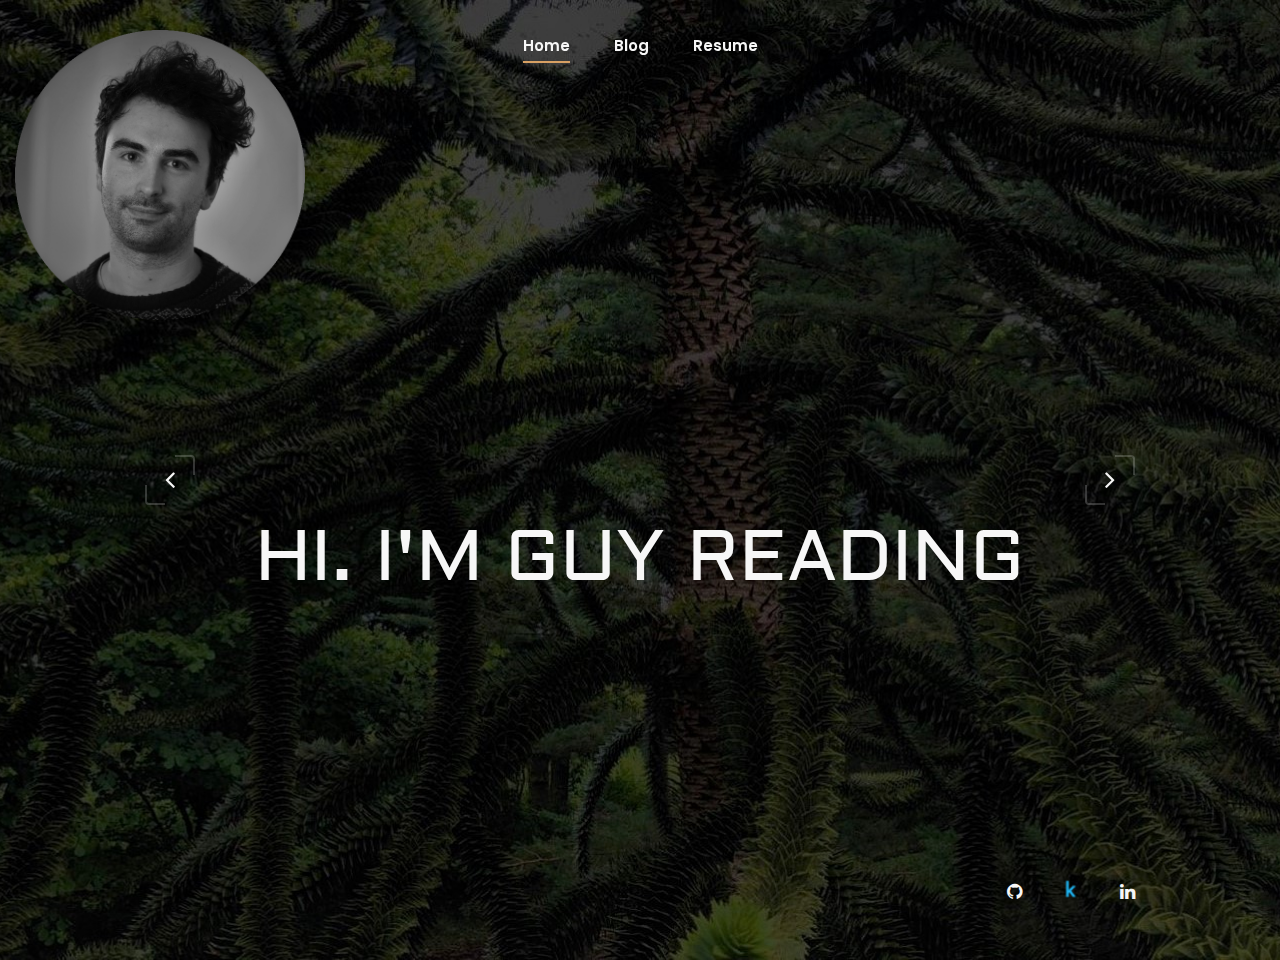
==== commit 36829410: "Change: font size for blog, CV link when click 'resume'" ====
--- a/index.html
+++ b/index.html
@@ -64,7 +64,7 @@
                             <li class="active"><a href="./index.html">Home</a></li>
                             <!-- <li><a href="./projects.html">Projects</a></li> -->
                             <li><a href="./blog.html">Blog</a></li>
-                            <li><a href="./GuyReadingCV.pdf">Resume</a></li>
+                            <li><a href="./CV/GuyReadingCV.pdf">Resume</a></li>
                         </ul>
                     </nav>
                 </div>
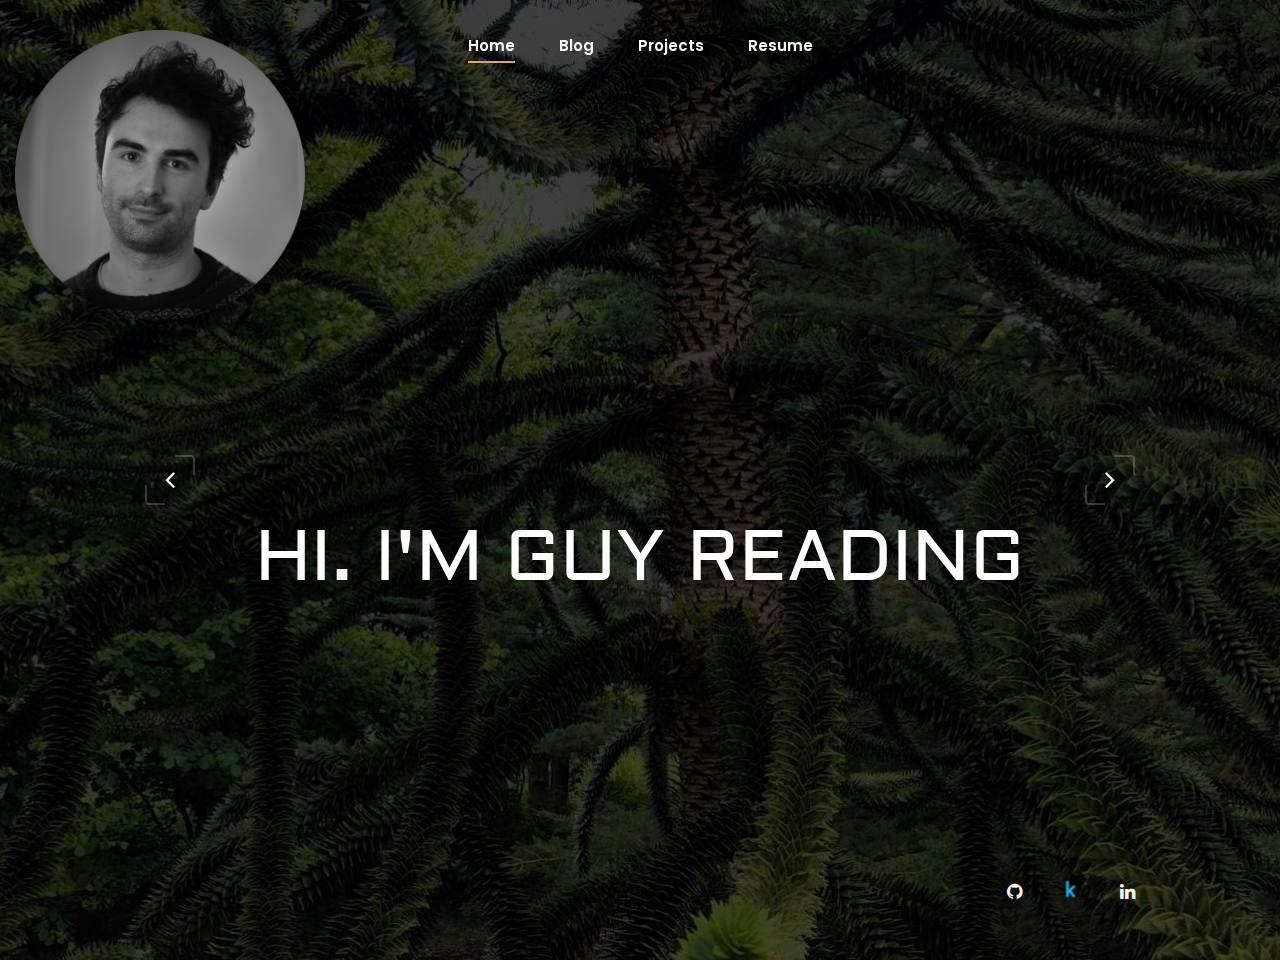
==== commit ff617760: "feat: add a bose project & terrabot placeholder" ====
--- a/index.html
+++ b/index.html
@@ -64,6 +64,7 @@
                             <li class="active"><a href="./index.html">Home</a></li>
                             <!-- <li><a href="./projects.html">Projects</a></li> -->
                             <li><a href="./blog.html">Blog</a></li>
+                            <li><a href="./projects.html">Projects</a></li>
                             <li><a href="./CV/GuyReadingCV.pdf">Resume</a></li>
                         </ul>
                     </nav>
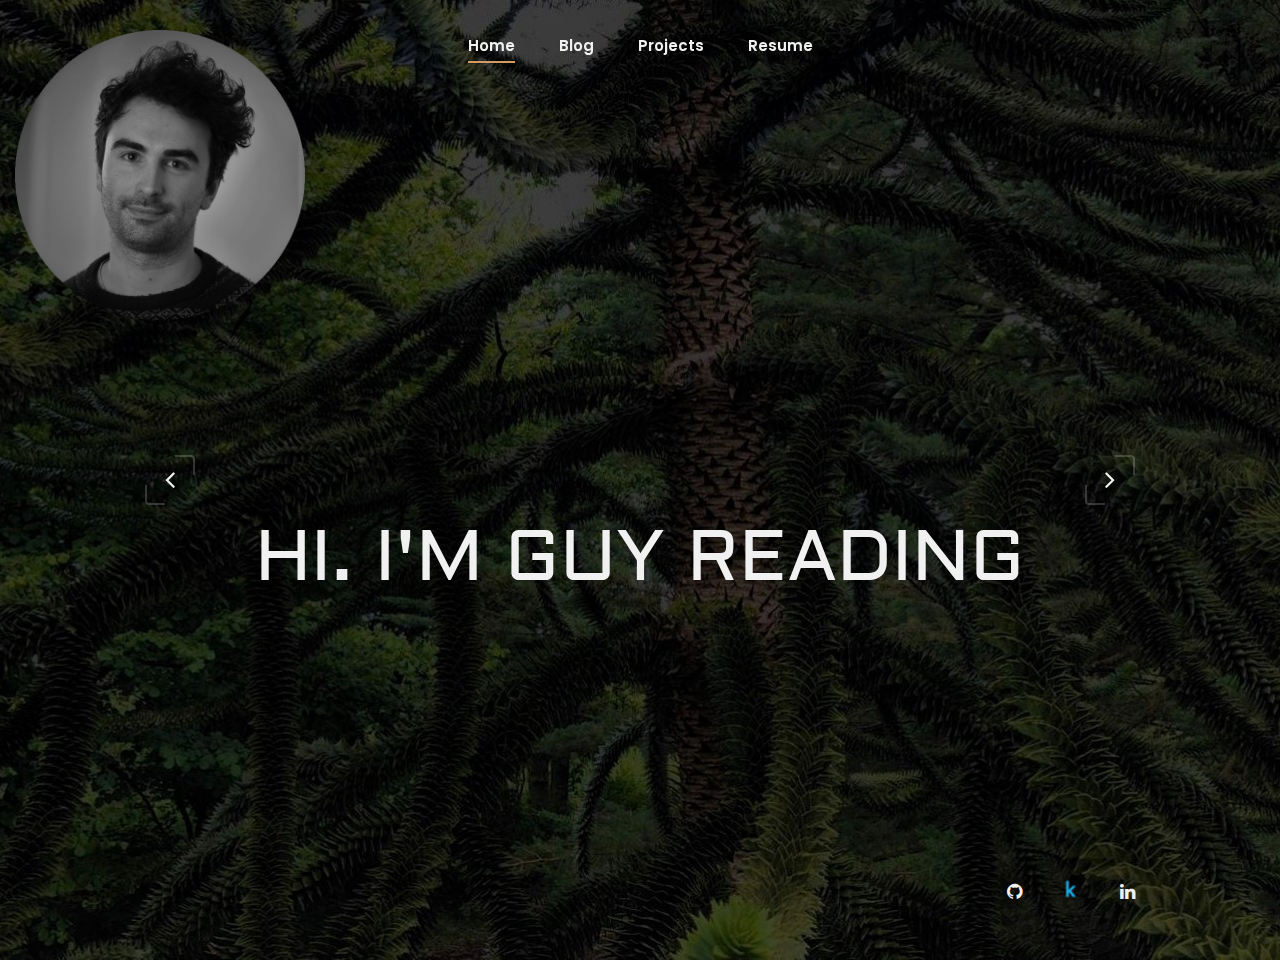
==== commit 81606f5b: "updates: CV & project details" ====
--- a/index.html
+++ b/index.html
@@ -4,7 +4,7 @@
 <head>
     <meta charset="UTF-8">
     <meta name="description" content="Data Scientist">
-    <meta name="keywords" content="Guy, Reading, data, scientist, nanotechnology, manufacturing, machine learning, machine, learning, reinforcement learning, reinforcement">
+    <meta name="keywords" content="Guy, Reading, Guy Reading, data, scientist, nanotechnology, manufacturing, machine, learning, reinforcement">
     <meta name="viewport" content="width=device-width, initial-scale=1.0">
     <meta http-equiv="X-UA-Compatible" content="ie=edge">
     <title>Guy Reading Profile</title>
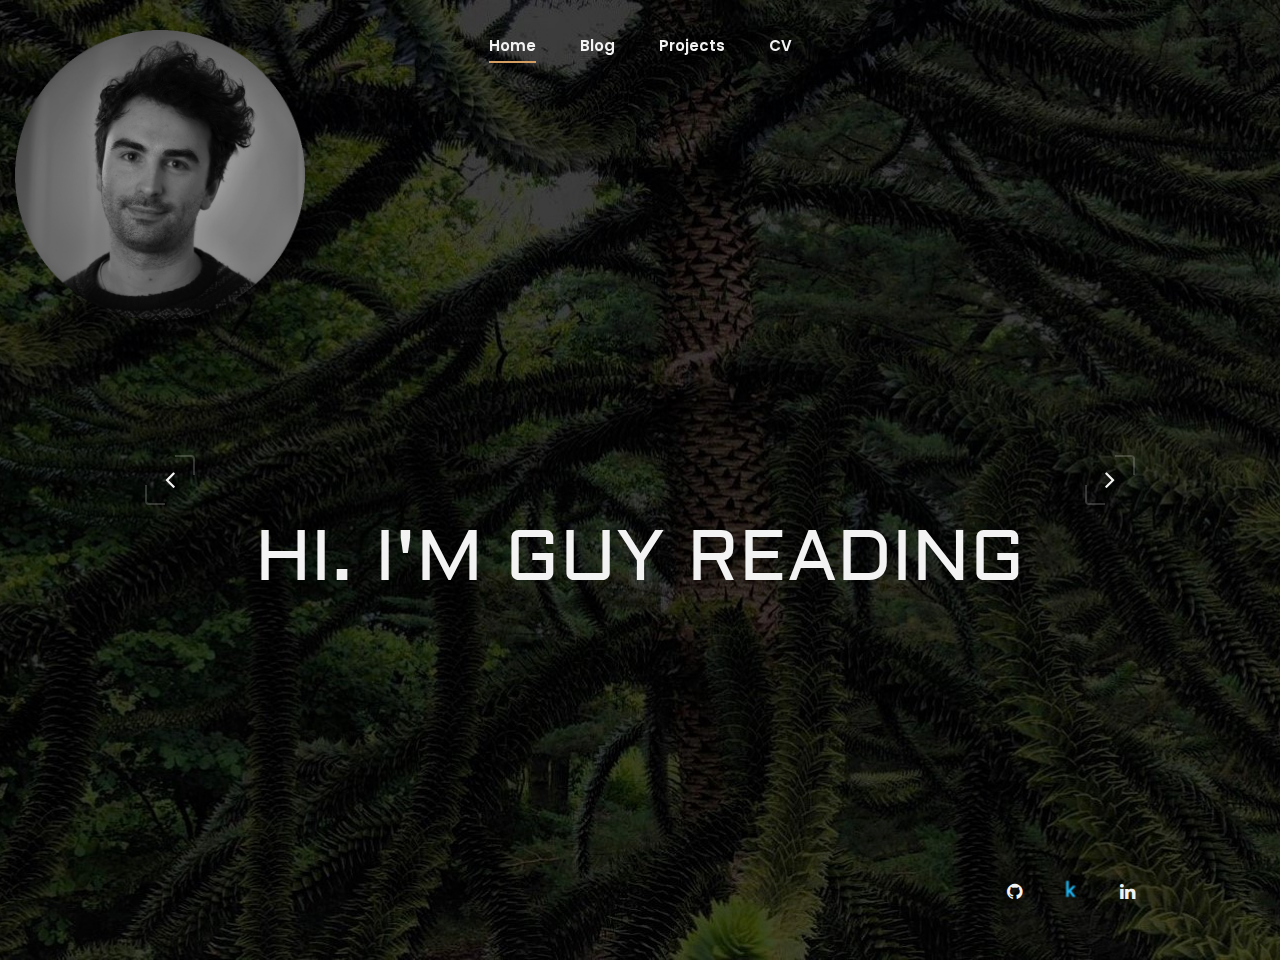
==== commit bf2e6d20: "adjust: CV name and update CV" ====
--- a/index.html
+++ b/index.html
@@ -65,7 +65,7 @@
                             <!-- <li><a href="./projects.html">Projects</a></li> -->
                             <li><a href="./blog.html">Blog</a></li>
                             <li><a href="./projects.html">Projects</a></li>
-                            <li><a href="./CV/GuyReadingCV.pdf">Resume</a></li>
+                            <li><a href="./CV/GuyReadingCV.pdf">CV</a></li>
                         </ul>
                     </nav>
                 </div>
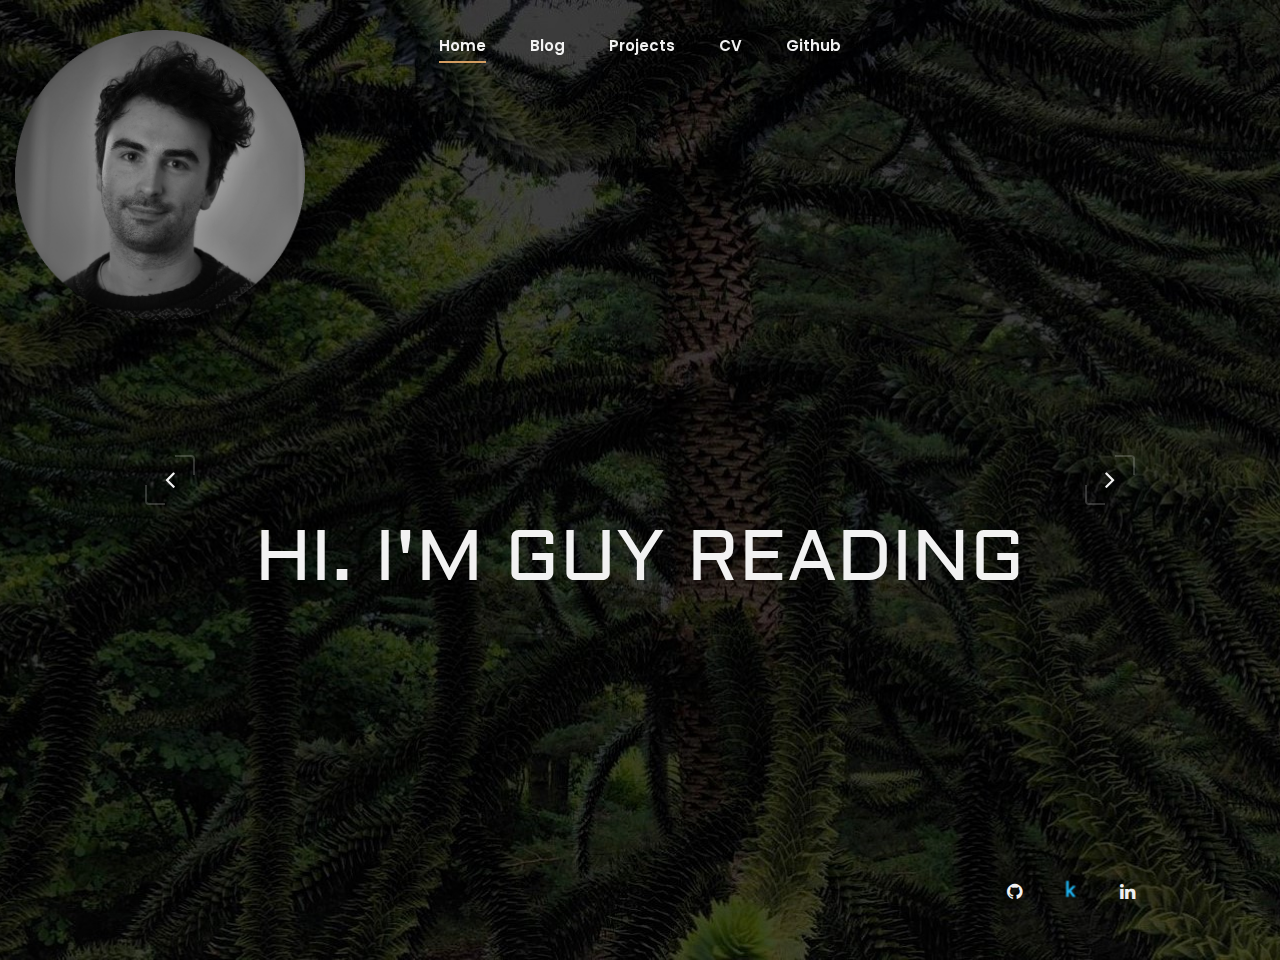
==== commit a604b824: "add: github link to top header" ====
--- a/index.html
+++ b/index.html
@@ -66,6 +66,8 @@
                             <li><a href="./blog.html">Blog</a></li>
                             <li><a href="./projects.html">Projects</a></li>
                             <li><a href="./CV/GuyReadingCV.pdf">CV</a></li>
+                            <li><a href="https://github.com/guyreading">Github</a></li>
+
                         </ul>
                     </nav>
                 </div>
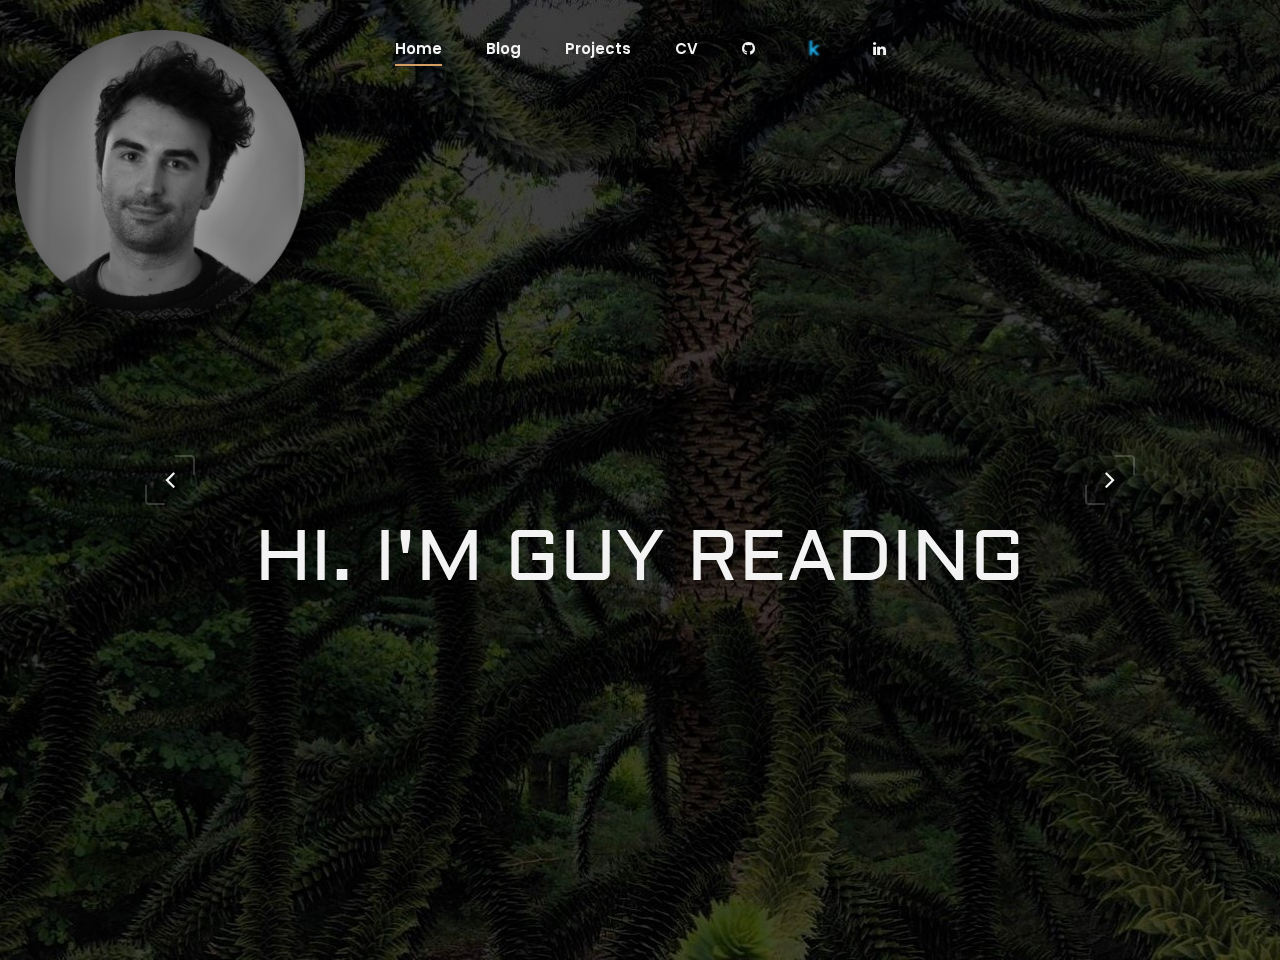
==== commit 3223527d: "move: move external links to my other sites to the top for visibility" ====
--- a/index.html
+++ b/index.html
@@ -62,12 +62,12 @@
                     <nav class="header__menu mobile-menu">
                         <ul>
                             <li class="active"><a href="./index.html">Home</a></li>
-                            <!-- <li><a href="./projects.html">Projects</a></li> -->
                             <li><a href="./blog.html">Blog</a></li>
                             <li><a href="./projects.html">Projects</a></li>
                             <li><a href="./CV/GuyReadingCV.pdf">CV</a></li>
-                            <li><a href="https://github.com/guyreading">Github</a></li>
-
+                            <li><a href="https://github.com/guyreading"><i class="fa fa-github"></i></a></li>
+                            <li><a href="https://www.kaggle.com/guyar1"><img src='img/kaggle_icon_small.png'/></a></li>
+                            <li><a href="https://www.linkedin.com/in/guy-reading/"><i class="fa fa-linkedin"></i></a></li>
                         </ul>
                     </nav>
                 </div>
@@ -84,9 +84,9 @@
                 <div class="hero__text">
 					<h2>Hi. I'm Guy Reading</h2>
                     <div class="hero__social">
-                        <a href="https://github.com/guyreading"><i class="fa fa-github"></i></a>
+                        <!-- <a href="https://github.com/guyreading"><i class="fa fa-github"></i></a>
                         <a href="https://www.kaggle.com/guyar1"><img src='img/kaggle_icon_small.png'/></a>
-                        <a href="https://www.linkedin.com/in/guy-reading/"><i class="fa fa-linkedin"></i></a>
+                        <a href="https://www.linkedin.com/in/guy-reading/"><i class="fa fa-linkedin"></i></a> -->
                     </div>
                 </div>
             </div>
@@ -94,9 +94,9 @@
                 <div class="hero__text">
                     <h2>I'm a Data Scientist with a background in Nanotechnology & Manufacturing.</h2>
                     <div class="hero__social">
-                        <a href="https://github.com/guyreading"><i class="fa fa-github"></i></a>
+                        <!-- <a href="https://github.com/guyreading"><i class="fa fa-github"></i></a>
                         <a href="https://www.kaggle.com/guyar1"><img src='img/kaggle_icon_small.png'/></a>
-                        <a href="https://www.linkedin.com/in/guy-reading/"><i class="fa fa-linkedin"></i></a>
+                        <a href="https://www.linkedin.com/in/guy-reading/"><i class="fa fa-linkedin"></i></a> -->
                     </div>
                 </div>
             </div>
@@ -104,49 +104,6 @@
         <!-- <div class="slide-num" id="snh-1"></div>
         <div class="slider__progress"><span></span></div> -->
     </section>
-    <!-- Hero Section End -->
-
-    <!-- Project Section Begin 
-    <section class="project">
-        <div class="container-fluid">
-            <div class="row">
-                <div class="col-lg-12 text-center">
-                    <div class="section-title">
-                        <span>The rest...</span>
-                        <h2>...coming soon</h2>
-                    </div>
-                </div>
-            </div>
-        </div>
-    </section>
-    Project Section End -->
-
-    <!-- Footer Section Begin
-    <footer class="footer set-bg" data-setbg="img/footer-bg.jpg">
-        <div class="container">
-            <div class="copyright">
-                <div class="row">
-                    <div class="col-lg-8 col-md-7">
-                        <div class="copyright__text">
-                            <p>Copyright © <script>
-                                document.write(new Date().getFullYear());
-                            </script> All rights reserved | This template is made with <i class="fa fa-heart-o"
-                            aria-hidden="true"></i> by <a href="https://colorlib.com"
-                            target="_blank">Colorlib</a>
-                        </p>
-                    </div>
-                </div>
-                <div class="col-lg-4 col-md-5">
-                    <div class="copyright__widget">
-                        <a href="#">Terms of use</a>
-                        <a href="#">Privacy Policy</a>
-                    </div>
-                </div>
-            </div>
-        </div>
-    </div>
-</footer>
-Footer Section End -->
 
 <!-- Js Plugins -->
 <script src="js/jquery-3.3.1.min.js"></script>
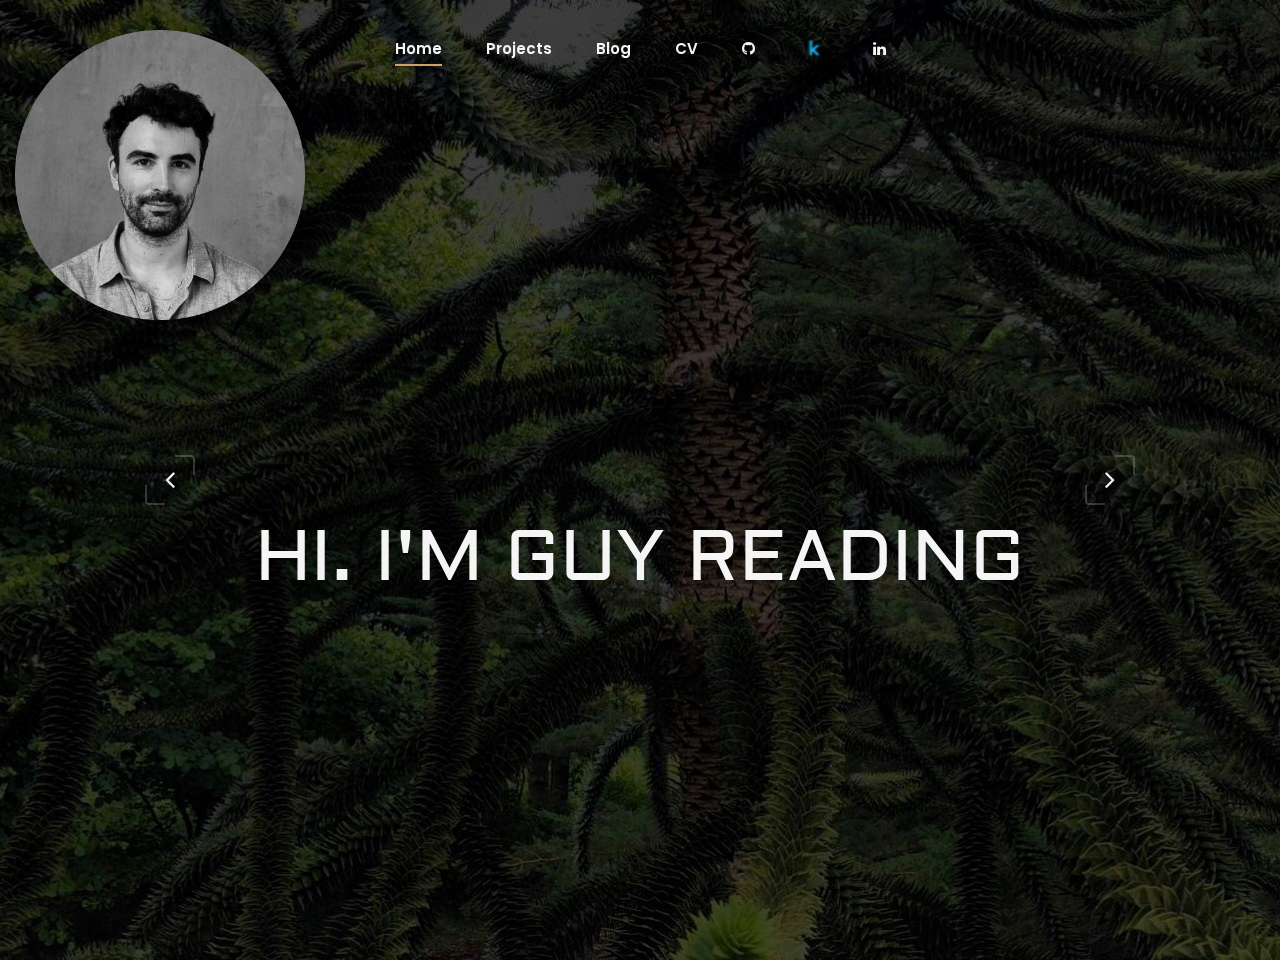
==== commit f4642710: "adjust: move projects link before blog to indicate higher importance" ====
--- a/index.html
+++ b/index.html
@@ -62,8 +62,8 @@
                     <nav class="header__menu mobile-menu">
                         <ul>
                             <li class="active"><a href="./index.html">Home</a></li>
+                            <li><a href="./projects.html">Projects</a></li>
                             <li><a href="./blog.html">Blog</a></li>
-                            <li><a href="./projects.html">Projects</a></li>
                             <li><a href="./CV/GuyReadingCV.pdf">CV</a></li>
                             <li><a href="https://github.com/guyreading"><i class="fa fa-github"></i></a></li>
                             <li><a href="https://www.kaggle.com/guyar1"><img src='img/kaggle_icon_small.png'/></a></li>
